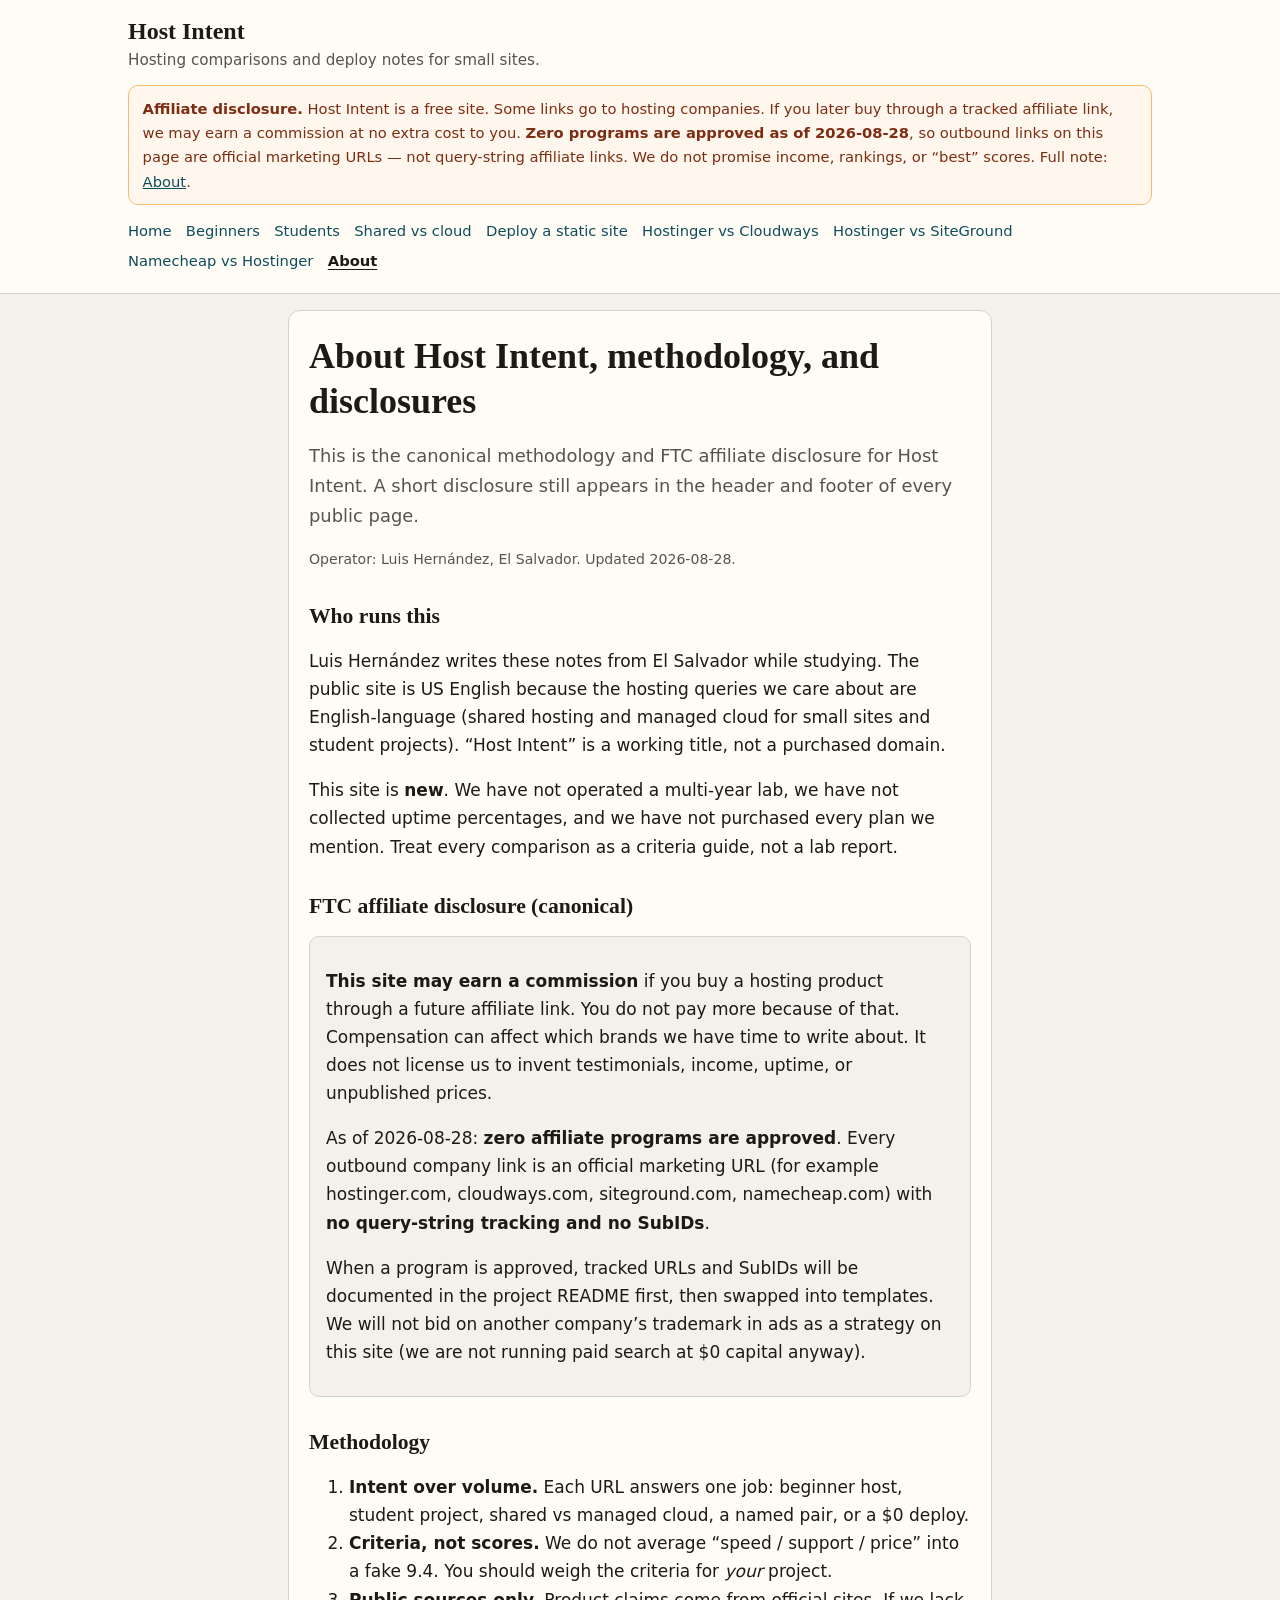
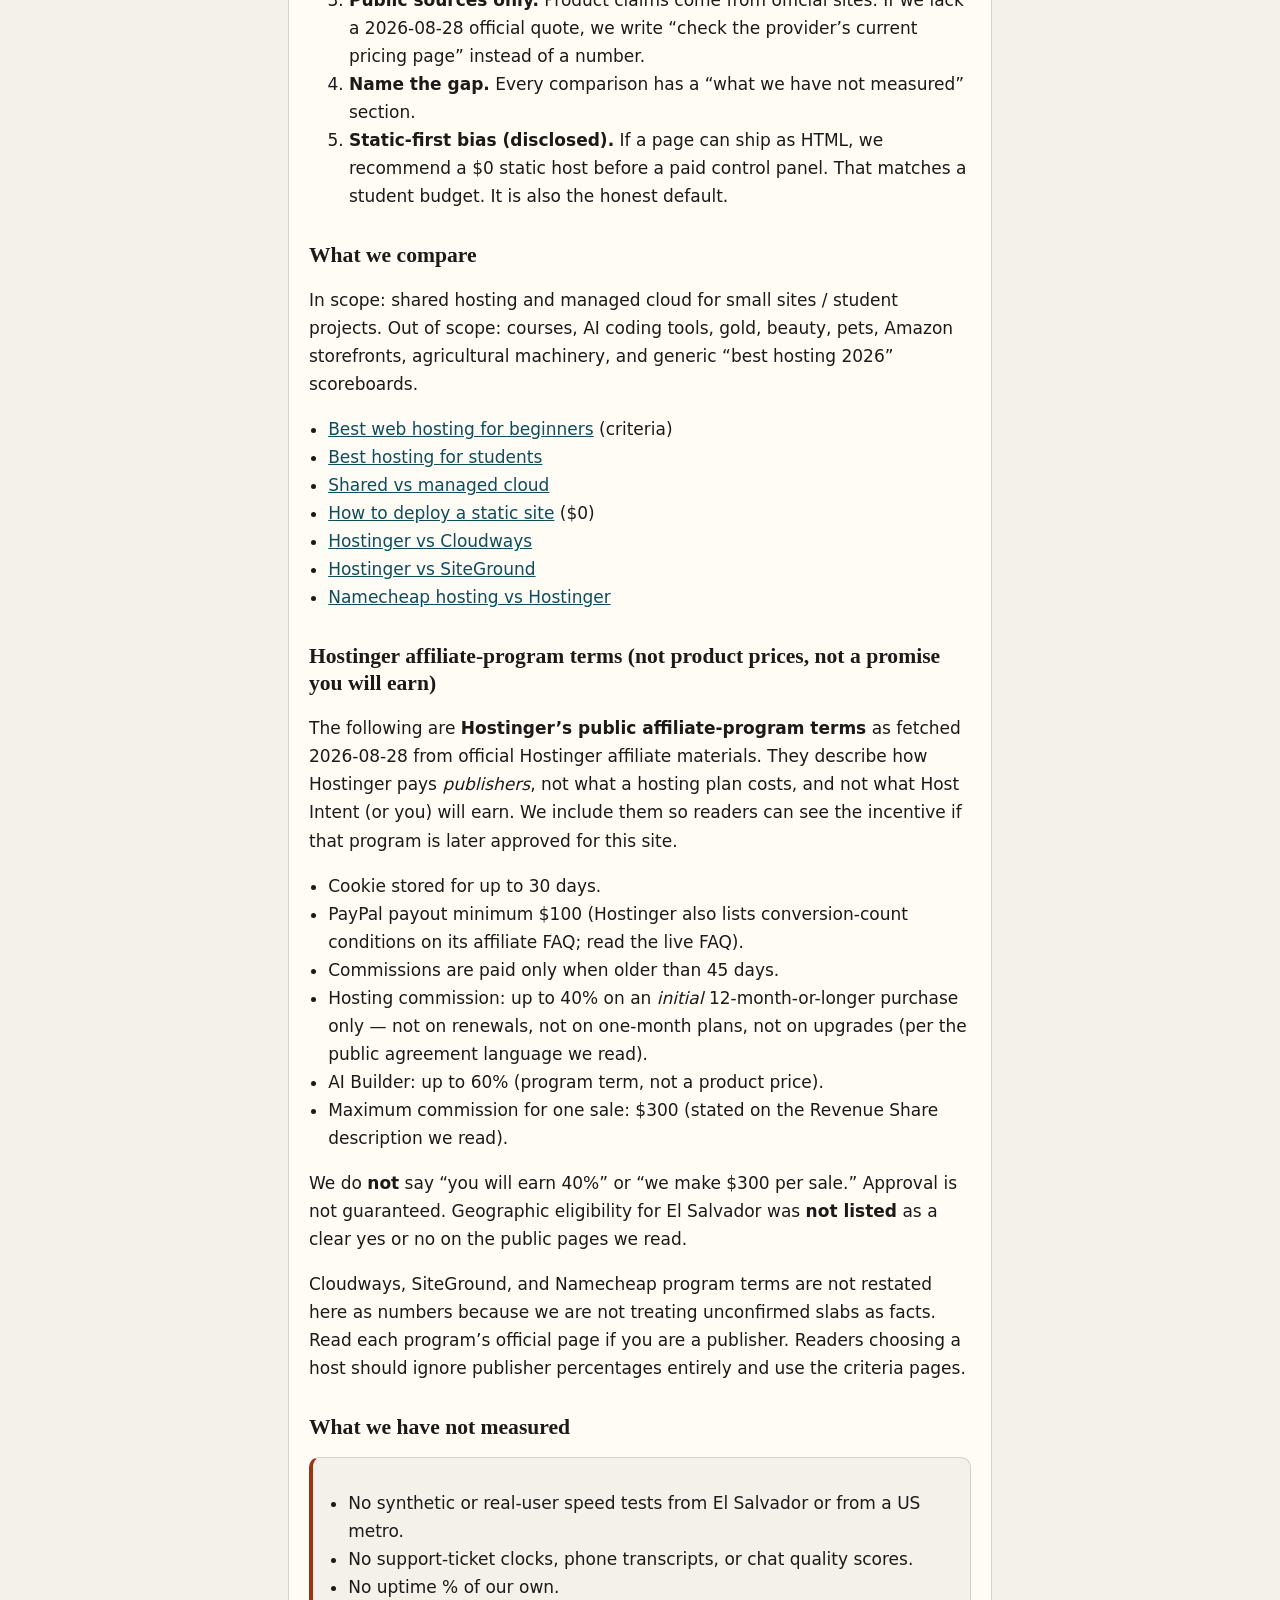
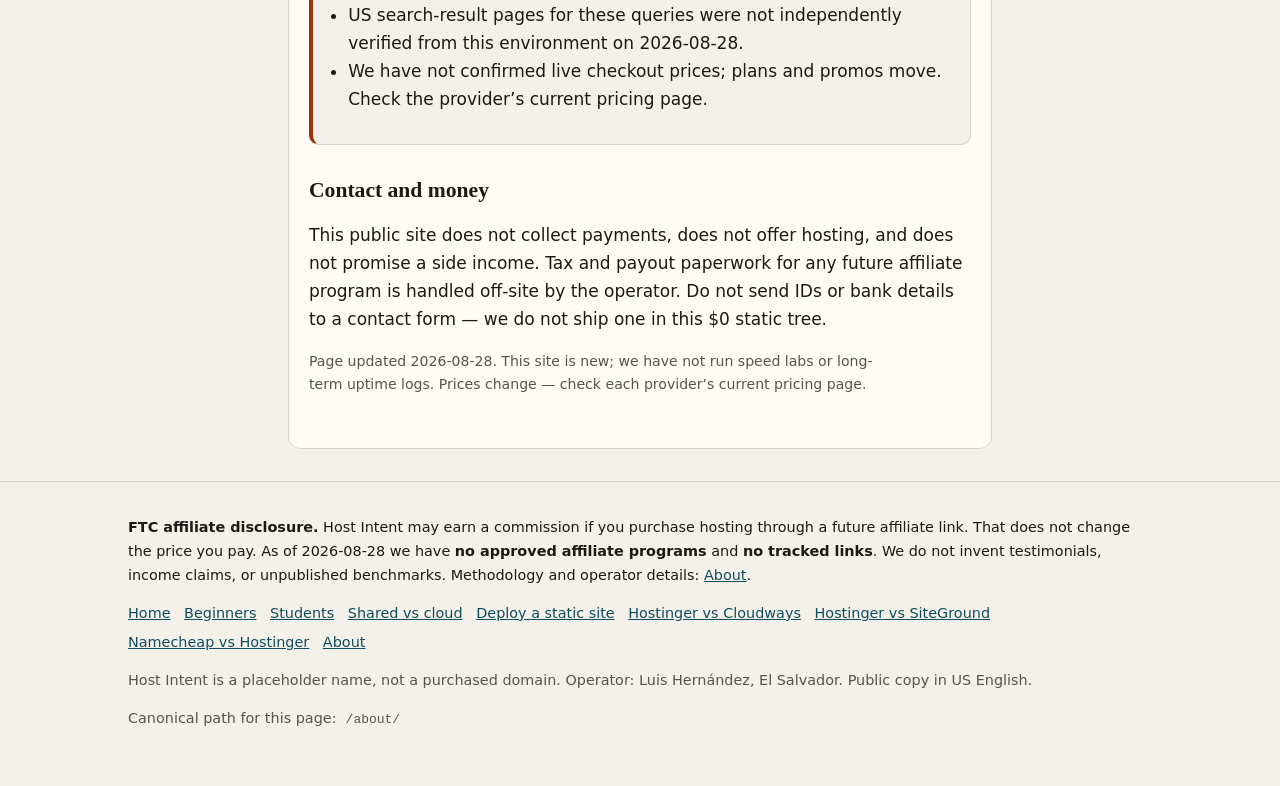
==== about/index.html @ 9808d824 "Add Host Intent static site (9 intent pages)." ====
<!DOCTYPE html>
<html lang="en-US">
<head>
  <meta charset="utf-8">
  <meta name="viewport" content="width=device-width, initial-scale=1">
  <title>About, methodology, and FTC disclosure — Host Intent</title>
  <meta name="description" content="Who runs Host Intent, how comparisons are written, what we have not measured, and the canonical FTC affiliate disclosure.">
  <meta name="author" content="Luis Hernández">
  <link rel="icon" href="../favicon.svg" type="image/svg+xml">
  <link rel="stylesheet" href="../css/style.css">
</head>
<body>
  <a class="skip" href="#content">Skip to content</a>
  <header class="site">
    <div class="wrap">
      <p class="brand"><a href="../">Host Intent</a></p>
      <p class="tagline">Hosting comparisons and deploy notes for small sites.</p>
      <p class="ftc-banner"><strong>Affiliate disclosure.</strong> Host Intent is a free site. Some links go to hosting companies. If you later buy through a tracked affiliate link, we may earn a commission at no extra cost to you. <strong>Zero programs are approved as of 2026-08-28</strong>, so outbound links on this page are official marketing URLs — not query-string affiliate links. We do not promise income, rankings, or “best” scores. Full note: <a href="../about/">About</a>.</p>
      <nav class="primary" aria-label="Primary"><a href="../">Home</a>
        <a href="../best-web-hosting-for-beginners/">Beginners</a>
        <a href="../best-hosting-for-students/">Students</a>
        <a href="../shared-vs-managed-cloud-hosting/">Shared vs cloud</a>
        <a href="../how-to-deploy-a-static-site/">Deploy a static site</a>
        <a href="../hostinger-vs-cloudways/">Hostinger vs Cloudways</a>
        <a href="../hostinger-vs-siteground/">Hostinger vs SiteGround</a>
        <a href="../namecheap-hosting-vs-hostinger/">Namecheap vs Hostinger</a>
        <a href="../about/" aria-current="page">About</a>
      </nav>
    </div>
  </header>
  <main id="content">
    
    <h1>About Host Intent, methodology, and disclosures</h1>
    <p class="lede">This is the canonical methodology and FTC affiliate disclosure for Host Intent. A short disclosure still appears in the header and footer of every public page.</p>
    <p class="meta">Operator: Luis Hernández, El Salvador. Updated 2026-08-28.</p>

    <h2>Who runs this</h2>
    <p>Luis Hernández writes these notes from El Salvador while studying. The public site is US English because the hosting queries we care about are English-language (shared hosting and managed cloud for small sites and student projects). “Host Intent” is a working title, not a purchased domain.</p>
    <p>This site is <strong>new</strong>. We have not operated a multi-year lab, we have not collected uptime percentages, and we have not purchased every plan we mention. Treat every comparison as a criteria guide, not a lab report.</p>

    <h2>FTC affiliate disclosure (canonical)</h2>
    <div class="note">
      <p><strong>This site may earn a commission</strong> if you buy a hosting product through a future affiliate link. You do not pay more because of that. Compensation can affect which brands we have time to write about. It does not license us to invent testimonials, income, uptime, or unpublished prices.</p>
      <p>As of 2026-08-28: <strong>zero affiliate programs are approved</strong>. Every outbound company link is an official marketing URL (for example hostinger.com, cloudways.com, siteground.com, namecheap.com) with <strong>no query-string tracking and no SubIDs</strong>.</p>
      <p>When a program is approved, tracked URLs and SubIDs will be documented in the project README first, then swapped into templates. We will not bid on another company’s trademark in ads as a strategy on this site (we are not running paid search at $0 capital anyway).</p>
    </div>

    <h2>Methodology</h2>
    <ol>
      <li><strong>Intent over volume.</strong> Each URL answers one job: beginner host, student project, shared vs managed cloud, a named pair, or a $0 deploy.</li>
      <li><strong>Criteria, not scores.</strong> We do not average “speed / support / price” into a fake 9.4. You should weigh the criteria for <em>your</em> project.</li>
      <li><strong>Public sources only.</strong> Product claims come from official sites. If we lack a 2026-08-28 official quote, we write “check the provider’s current pricing page” instead of a number.</li>
      <li><strong>Name the gap.</strong> Every comparison has a “what we have not measured” section.</li>
      <li><strong>Static-first bias (disclosed).</strong> If a page can ship as HTML, we recommend a $0 static host before a paid control panel. That matches a student budget. It is also the honest default.</li>
    </ol>

    <h2>What we compare</h2>
    <p>In scope: shared hosting and managed cloud for small sites / student projects. Out of scope: courses, AI coding tools, gold, beauty, pets, Amazon storefronts, agricultural machinery, and generic “best hosting 2026” scoreboards.</p>
    <ul class="plain">
      <li><a href="../best-web-hosting-for-beginners/">Best web hosting for beginners</a> (criteria)</li>
      <li><a href="../best-hosting-for-students/">Best hosting for students</a></li>
      <li><a href="../shared-vs-managed-cloud-hosting/">Shared vs managed cloud</a></li>
      <li><a href="../how-to-deploy-a-static-site/">How to deploy a static site</a> ($0)</li>
      <li><a href="../hostinger-vs-cloudways/">Hostinger vs Cloudways</a></li>
      <li><a href="../hostinger-vs-siteground/">Hostinger vs SiteGround</a></li>
      <li><a href="../namecheap-hosting-vs-hostinger/">Namecheap hosting vs Hostinger</a></li>
    </ul>

    <h2>Hostinger affiliate-program terms (not product prices, not a promise you will earn)</h2>
    <p>The following are <strong>Hostinger’s public affiliate-program terms</strong> as fetched 2026-08-28 from official Hostinger affiliate materials. They describe how Hostinger pays <em>publishers</em>, not what a hosting plan costs, and not what Host Intent (or you) will earn. We include them so readers can see the incentive if that program is later approved for this site.</p>
    <ul class="plain">
      <li>Cookie stored for up to 30 days.</li>
      <li>PayPal payout minimum $100 (Hostinger also lists conversion-count conditions on its affiliate FAQ; read the live FAQ).</li>
      <li>Commissions are paid only when older than 45 days.</li>
      <li>Hosting commission: up to 40% on an <em>initial</em> 12-month-or-longer purchase only — not on renewals, not on one-month plans, not on upgrades (per the public agreement language we read).</li>
      <li>AI Builder: up to 60% (program term, not a product price).</li>
      <li>Maximum commission for one sale: $300 (stated on the Revenue Share description we read).</li>
    </ul>
    <p>We do <strong>not</strong> say “you will earn 40%” or “we make $300 per sale.” Approval is not guaranteed. Geographic eligibility for El Salvador was <strong>not listed</strong> as a clear yes or no on the public pages we read.</p>
    <p>Cloudways, SiteGround, and Namecheap program terms are not restated here as numbers because we are not treating unconfirmed slabs as facts. Read each program’s official page if you are a publisher. Readers choosing a host should ignore publisher percentages entirely and use the criteria pages.</p>

    <h2>What we have not measured</h2>
    <div class="not-measured">
      <ul class="plain">
        <li>No synthetic or real-user speed tests from El Salvador or from a US metro.</li>
        <li>No support-ticket clocks, phone transcripts, or chat quality scores.</li>
        <li>No uptime % of our own.</li>
        <li>US search-result pages for these queries were not independently verified from this environment on 2026-08-28.</li>
        <li>We have not confirmed live checkout prices; plans and promos move. Check the provider’s current pricing page.</li>
      </ul>
    </div>

    <h2>Contact and money</h2>
    <p>This public site does not collect payments, does not offer hosting, and does not promise a side income. Tax and payout paperwork for any future affiliate program is handled off-site by the operator. Do not send IDs or bank details to a contact form — we do not ship one in this $0 static tree.</p>

    <p class="meta">Page updated 2026-08-28. This site is new; we have not run speed labs or long-term uptime logs. Prices change — check each provider’s current pricing page.</p>
  </main>
  <footer class="site">
    <div class="wrap">
      <p class="ftc-footer"><strong>FTC affiliate disclosure.</strong> Host Intent may earn a commission if you purchase hosting through a future affiliate link. That does not change the price you pay. As of 2026-08-28 we have <strong>no approved affiliate programs</strong> and <strong>no tracked links</strong>. We do not invent testimonials, income claims, or unpublished benchmarks. Methodology and operator details: <a href="../about/">About</a>.</p>
      <nav aria-label="Footer"><a href="../">Home</a>
        <a href="../best-web-hosting-for-beginners/">Beginners</a>
        <a href="../best-hosting-for-students/">Students</a>
        <a href="../shared-vs-managed-cloud-hosting/">Shared vs cloud</a>
        <a href="../how-to-deploy-a-static-site/">Deploy a static site</a>
        <a href="../hostinger-vs-cloudways/">Hostinger vs Cloudways</a>
        <a href="../hostinger-vs-siteground/">Hostinger vs SiteGround</a>
        <a href="../namecheap-hosting-vs-hostinger/">Namecheap vs Hostinger</a>
        <a href="../about/" aria-current="page">About</a>
      </nav>
      <p>Host Intent is a placeholder name, not a purchased domain. Operator: Luis Hernández, El Salvador. Public copy in US English.</p>
      <p>Canonical path for this page: <code>/about/</code></p>
    </div>
  </footer>
</body>
</html>
---- css/style.css ----
/* Host Intent — system fonts only, no CDN, no plugins */
:root {
  --bg: #f4f1ea;
  --paper: #fffcf6;
  --ink: #1c1917;
  --muted: #57534e;
  --line: #d7d2c8;
  --accent: #0f4c5c;
  --accent-hover: #0a3340;
  --warn: #9a3412;
  --focus: #0f4c5c;
  --radius: 10px;
  --max: 44rem;
  --wide: 64rem;
}
*, *::before, *::after { box-sizing: border-box; }
html { scroll-behavior: smooth; }
body {
  margin: 0;
  color: var(--ink);
  background: var(--bg);
  font-family: system-ui, -apple-system, "Segoe UI", Roboto, "Helvetica Neue", Arial, sans-serif;
  font-size: 1.0625rem;
  line-height: 1.65;
}
h1, h2, h3, .brand {
  font-family: Georgia, "Times New Roman", Times, serif;
  line-height: 1.25;
  font-weight: 600;
}
h1 { font-size: clamp(1.75rem, 3vw, 2.25rem); margin: 0 0 0.5rem; }
h2 { font-size: 1.35rem; margin: 2rem 0 0.6rem; }
h3 { font-size: 1.12rem; margin: 1.4rem 0 0.4rem; }
p, li { max-width: 65ch; }
a { color: var(--accent); }
a:hover { color: var(--accent-hover); }
a:focus-visible, button:focus-visible {
  outline: 3px solid var(--focus);
  outline-offset: 2px;
}
.skip {
  position: absolute;
  left: -999px;
  top: 0;
  background: var(--paper);
  padding: 0.5rem 1rem;
  z-index: 10;
}
.skip:focus { left: 0.5rem; top: 0.5rem; }
.wrap { width: min(var(--wide), calc(100% - 2rem)); margin-inline: auto; }
header.site {
  background: var(--paper);
  border-bottom: 1px solid var(--line);
  padding: 1rem 0 0.75rem;
}
.brand {
  font-size: 1.5rem;
  margin: 0;
}
.brand a { color: var(--ink); text-decoration: none; }
.tagline { margin: 0.15rem 0 0.75rem; color: var(--muted); font-size: 0.95rem; }
.ftc-banner {
  background: #fff7ed;
  border: 1px solid #fdba74;
  color: #7c2d12;
  padding: 0.65rem 0.85rem;
  border-radius: var(--radius);
  font-size: 0.92rem;
  max-width: none;
  margin: 0 0 0.85rem;
}
nav.primary {
  display: flex;
  flex-wrap: wrap;
  gap: 0.35rem 0.9rem;
  font-size: 0.92rem;
  padding-bottom: 0.5rem;
}
nav.primary a { text-decoration: none; }
nav.primary a[aria-current="page"] {
  font-weight: 700;
  color: var(--ink);
  text-decoration: underline;
  text-underline-offset: 3px;
}
main {
  background: var(--paper);
  margin: 1rem auto 2rem;
  padding: 1.4rem 1.25rem 2rem;
  border: 1px solid var(--line);
  border-radius: 12px;
  width: min(var(--max), calc(100% - 2rem));
}
.lede { font-size: 1.12rem; color: var(--muted); }
.meta { font-size: 0.88rem; color: var(--muted); margin: 0 0 1.2rem; }
.note, .not-measured, .criteria {
  background: var(--bg);
  border: 1px solid var(--line);
  border-radius: var(--radius);
  padding: 0.85rem 1rem;
  margin: 1rem 0;
}
.not-measured { border-left: 4px solid var(--warn); }
.criteria { border-left: 4px solid var(--accent); }
.cards {
  display: grid;
  gap: 0.75rem;
  margin: 1rem 0 0;
}
@media (min-width: 640px) {
  .cards { grid-template-columns: 1fr 1fr; }
}
.card {
  display: block;
  border: 1px solid var(--line);
  border-radius: var(--radius);
  padding: 0.9rem 1rem;
  text-decoration: none;
  color: inherit;
  background: var(--bg);
}
.card:hover { border-color: var(--accent); }
.card h2, .card h3 { margin: 0 0 0.35rem; font-size: 1.05rem; }
.card p { margin: 0; color: var(--muted); font-size: 0.95rem; }
ul.plain { padding-left: 1.2rem; }
dt { font-weight: 650; margin-top: 0.85rem; }
dd { margin-left: 0; }
.official a { overflow-wrap: anywhere; }
footer.site {
  border-top: 1px solid var(--line);
  padding: 1.25rem 0 2.5rem;
  font-size: 0.9rem;
  color: var(--muted);
}
footer.site .wrap p { max-width: none; }
footer.site nav { margin: 0.75rem 0; display: flex; flex-wrap: wrap; gap: 0.35rem 0.85rem; }
.ftc-footer { color: var(--ink); }
code, kbd {
  font-family: ui-monospace, SFMono-Regular, Menlo, Consolas, monospace;
  font-size: 0.9em;
  background: var(--bg);
  padding: 0.1em 0.35em;
  border-radius: 4px;
}
pre {
  background: #1c1917;
  color: #f5f5f4;
  padding: 0.9rem 1rem;
  overflow-x: auto;
  border-radius: var(--radius);
  font-size: 0.88rem;
}
pre code { background: none; color: inherit; padding: 0; }
table {
  width: 100%;
  border-collapse: collapse;
  font-size: 0.95rem;
  margin: 1rem 0;
}
th, td {
  text-align: left;
  vertical-align: top;
  border-bottom: 1px solid var(--line);
  padding: 0.45rem 0.4rem;
}
th { font-weight: 650; }
.who { margin: 0; }
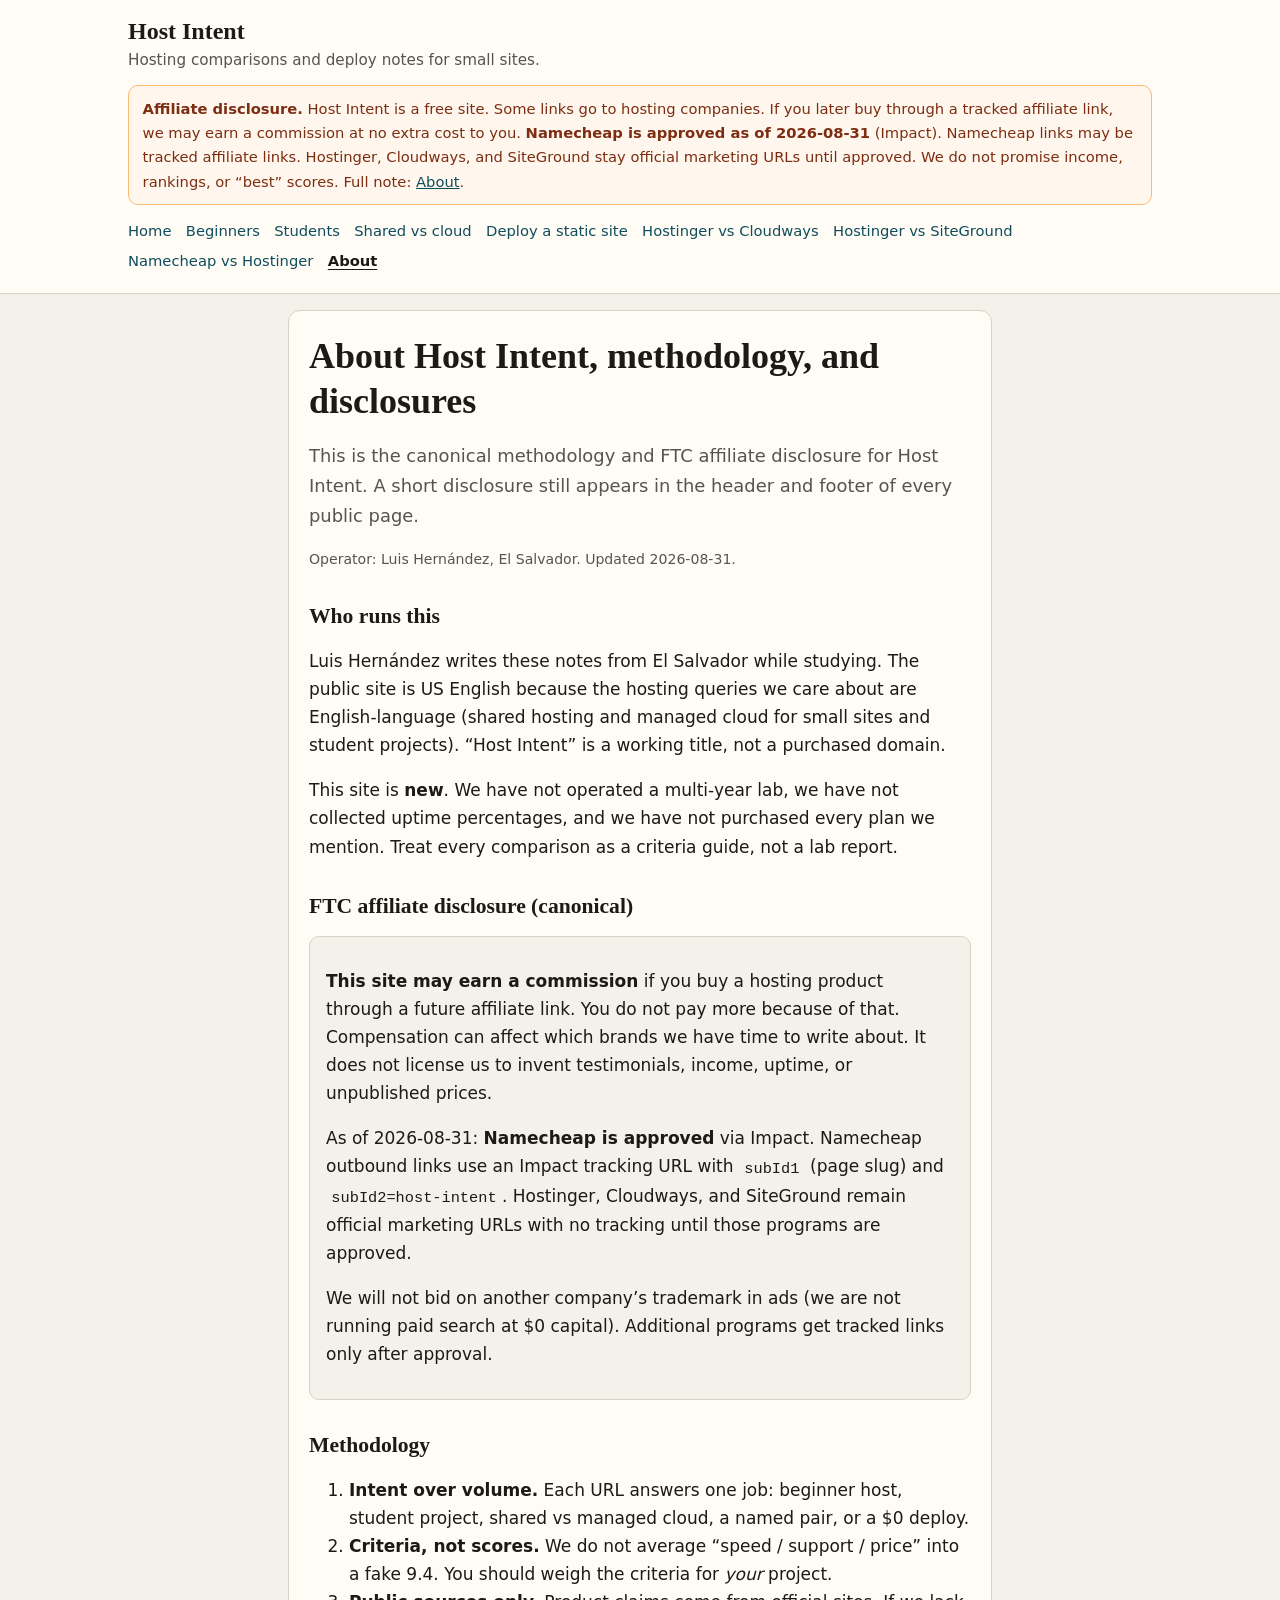
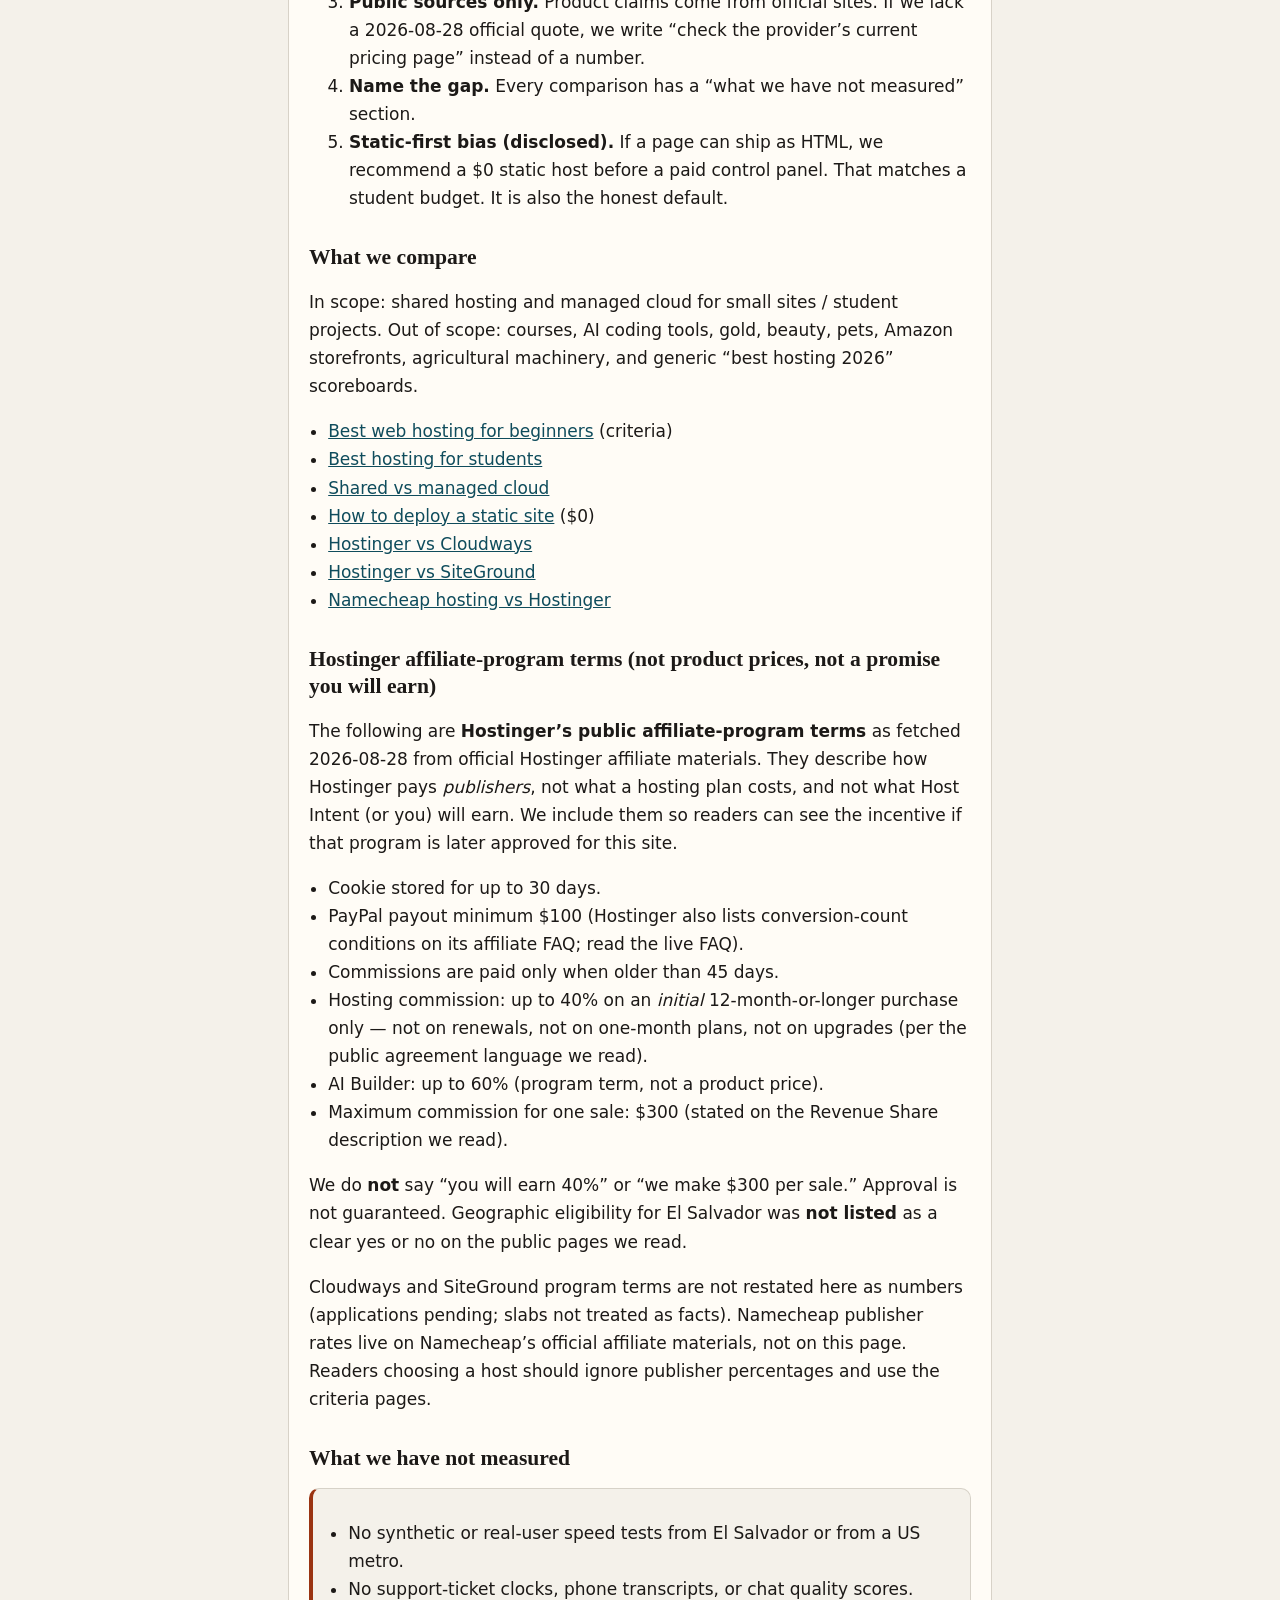
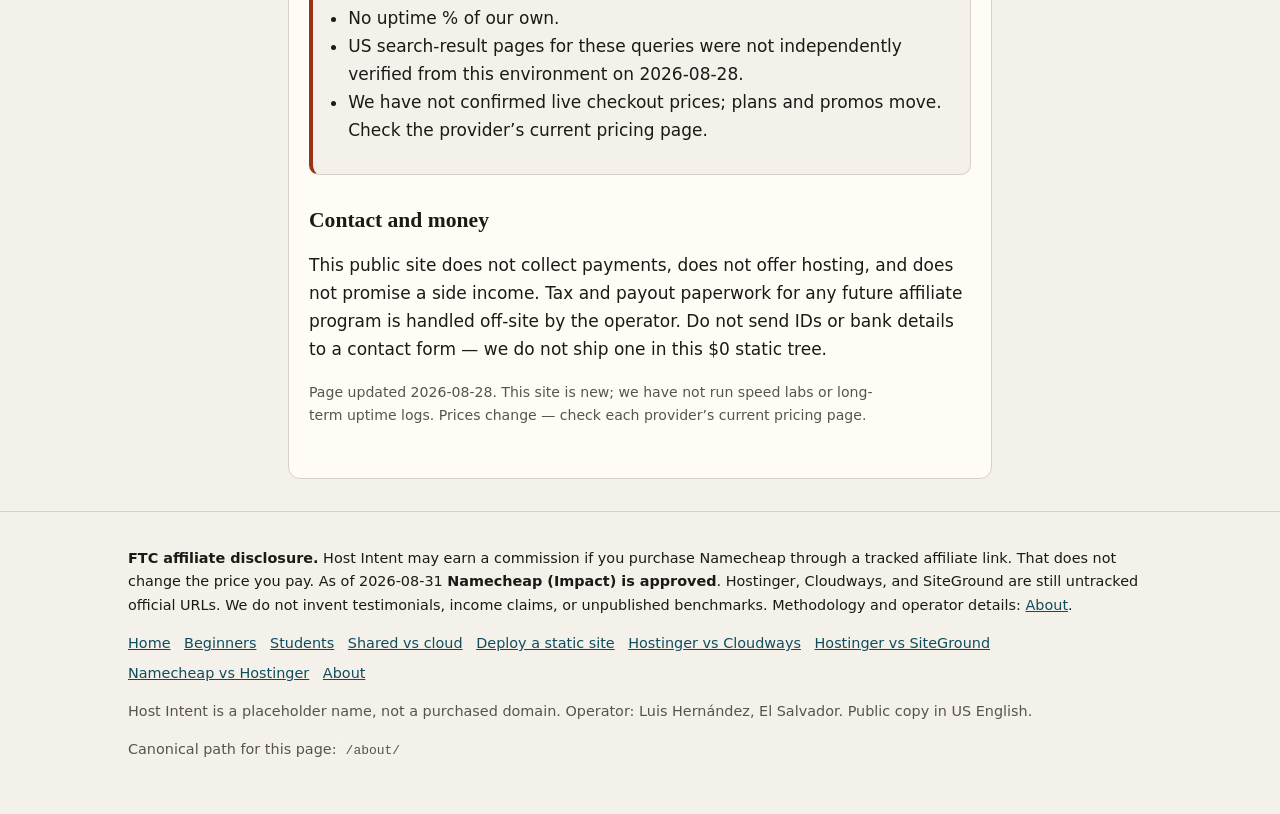
==== commit 3c9c06ab: "Track approved Namecheap Impact links and update FTC. Namecheap is approved as of 2026-08-31. Swap o" ====
--- a/about/index.html
+++ b/about/index.html
@@ -15,7 +15,7 @@
     <div class="wrap">
       <p class="brand"><a href="../">Host Intent</a></p>
       <p class="tagline">Hosting comparisons and deploy notes for small sites.</p>
-      <p class="ftc-banner"><strong>Affiliate disclosure.</strong> Host Intent is a free site. Some links go to hosting companies. If you later buy through a tracked affiliate link, we may earn a commission at no extra cost to you. <strong>Zero programs are approved as of 2026-08-28</strong>, so outbound links on this page are official marketing URLs — not query-string affiliate links. We do not promise income, rankings, or “best” scores. Full note: <a href="../about/">About</a>.</p>
+      <p class="ftc-banner"><strong>Affiliate disclosure.</strong> Host Intent is a free site. Some links go to hosting companies. If you later buy through a tracked affiliate link, we may earn a commission at no extra cost to you. <strong>Namecheap is approved as of 2026-08-31</strong> (Impact). Namecheap links may be tracked affiliate links. Hostinger, Cloudways, and SiteGround stay official marketing URLs until approved. We do not promise income, rankings, or “best” scores. Full note: <a href="../about/">About</a>.</p>
       <nav class="primary" aria-label="Primary"><a href="../">Home</a>
         <a href="../best-web-hosting-for-beginners/">Beginners</a>
         <a href="../best-hosting-for-students/">Students</a>
@@ -32,7 +32,7 @@
     
     <h1>About Host Intent, methodology, and disclosures</h1>
     <p class="lede">This is the canonical methodology and FTC affiliate disclosure for Host Intent. A short disclosure still appears in the header and footer of every public page.</p>
-    <p class="meta">Operator: Luis Hernández, El Salvador. Updated 2026-08-28.</p>
+    <p class="meta">Operator: Luis Hernández, El Salvador. Updated 2026-08-31.</p>
 
     <h2>Who runs this</h2>
     <p>Luis Hernández writes these notes from El Salvador while studying. The public site is US English because the hosting queries we care about are English-language (shared hosting and managed cloud for small sites and student projects). “Host Intent” is a working title, not a purchased domain.</p>
@@ -41,8 +41,8 @@
     <h2>FTC affiliate disclosure (canonical)</h2>
     <div class="note">
       <p><strong>This site may earn a commission</strong> if you buy a hosting product through a future affiliate link. You do not pay more because of that. Compensation can affect which brands we have time to write about. It does not license us to invent testimonials, income, uptime, or unpublished prices.</p>
-      <p>As of 2026-08-28: <strong>zero affiliate programs are approved</strong>. Every outbound company link is an official marketing URL (for example hostinger.com, cloudways.com, siteground.com, namecheap.com) with <strong>no query-string tracking and no SubIDs</strong>.</p>
-      <p>When a program is approved, tracked URLs and SubIDs will be documented in the project README first, then swapped into templates. We will not bid on another company’s trademark in ads as a strategy on this site (we are not running paid search at $0 capital anyway).</p>
+      <p>As of 2026-08-31: <strong>Namecheap is approved</strong> via Impact. Namecheap outbound links use an Impact tracking URL with <code>subId1</code> (page slug) and <code>subId2=host-intent</code>. Hostinger, Cloudways, and SiteGround remain official marketing URLs with no tracking until those programs are approved.</p>
+      <p>We will not bid on another company’s trademark in ads (we are not running paid search at $0 capital). Additional programs get tracked links only after approval.</p>
     </div>
 
     <h2>Methodology</h2>
@@ -77,7 +77,7 @@
       <li>Maximum commission for one sale: $300 (stated on the Revenue Share description we read).</li>
     </ul>
     <p>We do <strong>not</strong> say “you will earn 40%” or “we make $300 per sale.” Approval is not guaranteed. Geographic eligibility for El Salvador was <strong>not listed</strong> as a clear yes or no on the public pages we read.</p>
-    <p>Cloudways, SiteGround, and Namecheap program terms are not restated here as numbers because we are not treating unconfirmed slabs as facts. Read each program’s official page if you are a publisher. Readers choosing a host should ignore publisher percentages entirely and use the criteria pages.</p>
+    <p>Cloudways and SiteGround program terms are not restated here as numbers (applications pending; slabs not treated as facts). Namecheap publisher rates live on Namecheap’s official affiliate materials, not on this page. Readers choosing a host should ignore publisher percentages and use the criteria pages.</p>
 
     <h2>What we have not measured</h2>
     <div class="not-measured">
@@ -97,7 +97,7 @@
   </main>
   <footer class="site">
     <div class="wrap">
-      <p class="ftc-footer"><strong>FTC affiliate disclosure.</strong> Host Intent may earn a commission if you purchase hosting through a future affiliate link. That does not change the price you pay. As of 2026-08-28 we have <strong>no approved affiliate programs</strong> and <strong>no tracked links</strong>. We do not invent testimonials, income claims, or unpublished benchmarks. Methodology and operator details: <a href="../about/">About</a>.</p>
+      <p class="ftc-footer"><strong>FTC affiliate disclosure.</strong> Host Intent may earn a commission if you purchase Namecheap through a tracked affiliate link. That does not change the price you pay. As of 2026-08-31 <strong>Namecheap (Impact) is approved</strong>. Hostinger, Cloudways, and SiteGround are still untracked official URLs. We do not invent testimonials, income claims, or unpublished benchmarks. Methodology and operator details: <a href="../about/">About</a>.</p>
       <nav aria-label="Footer"><a href="../">Home</a>
         <a href="../best-web-hosting-for-beginners/">Beginners</a>
         <a href="../best-hosting-for-students/">Students</a>
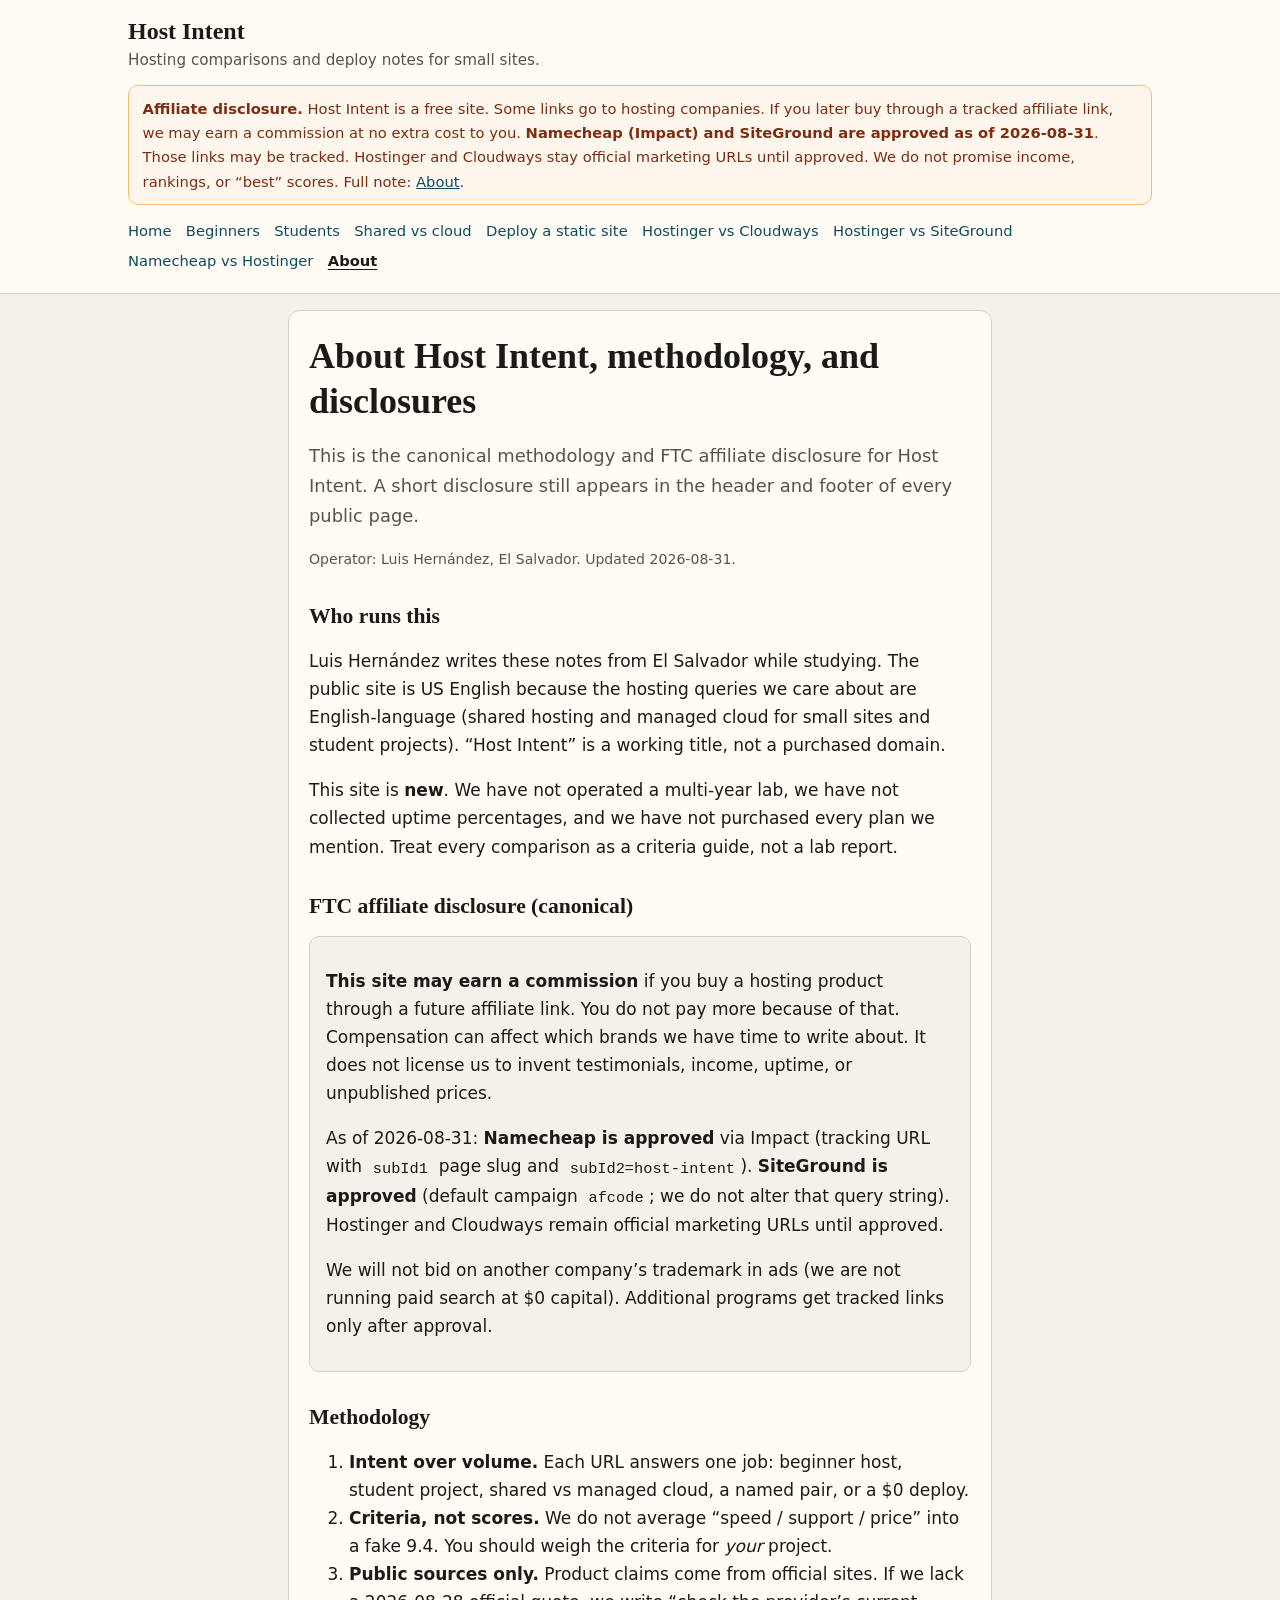
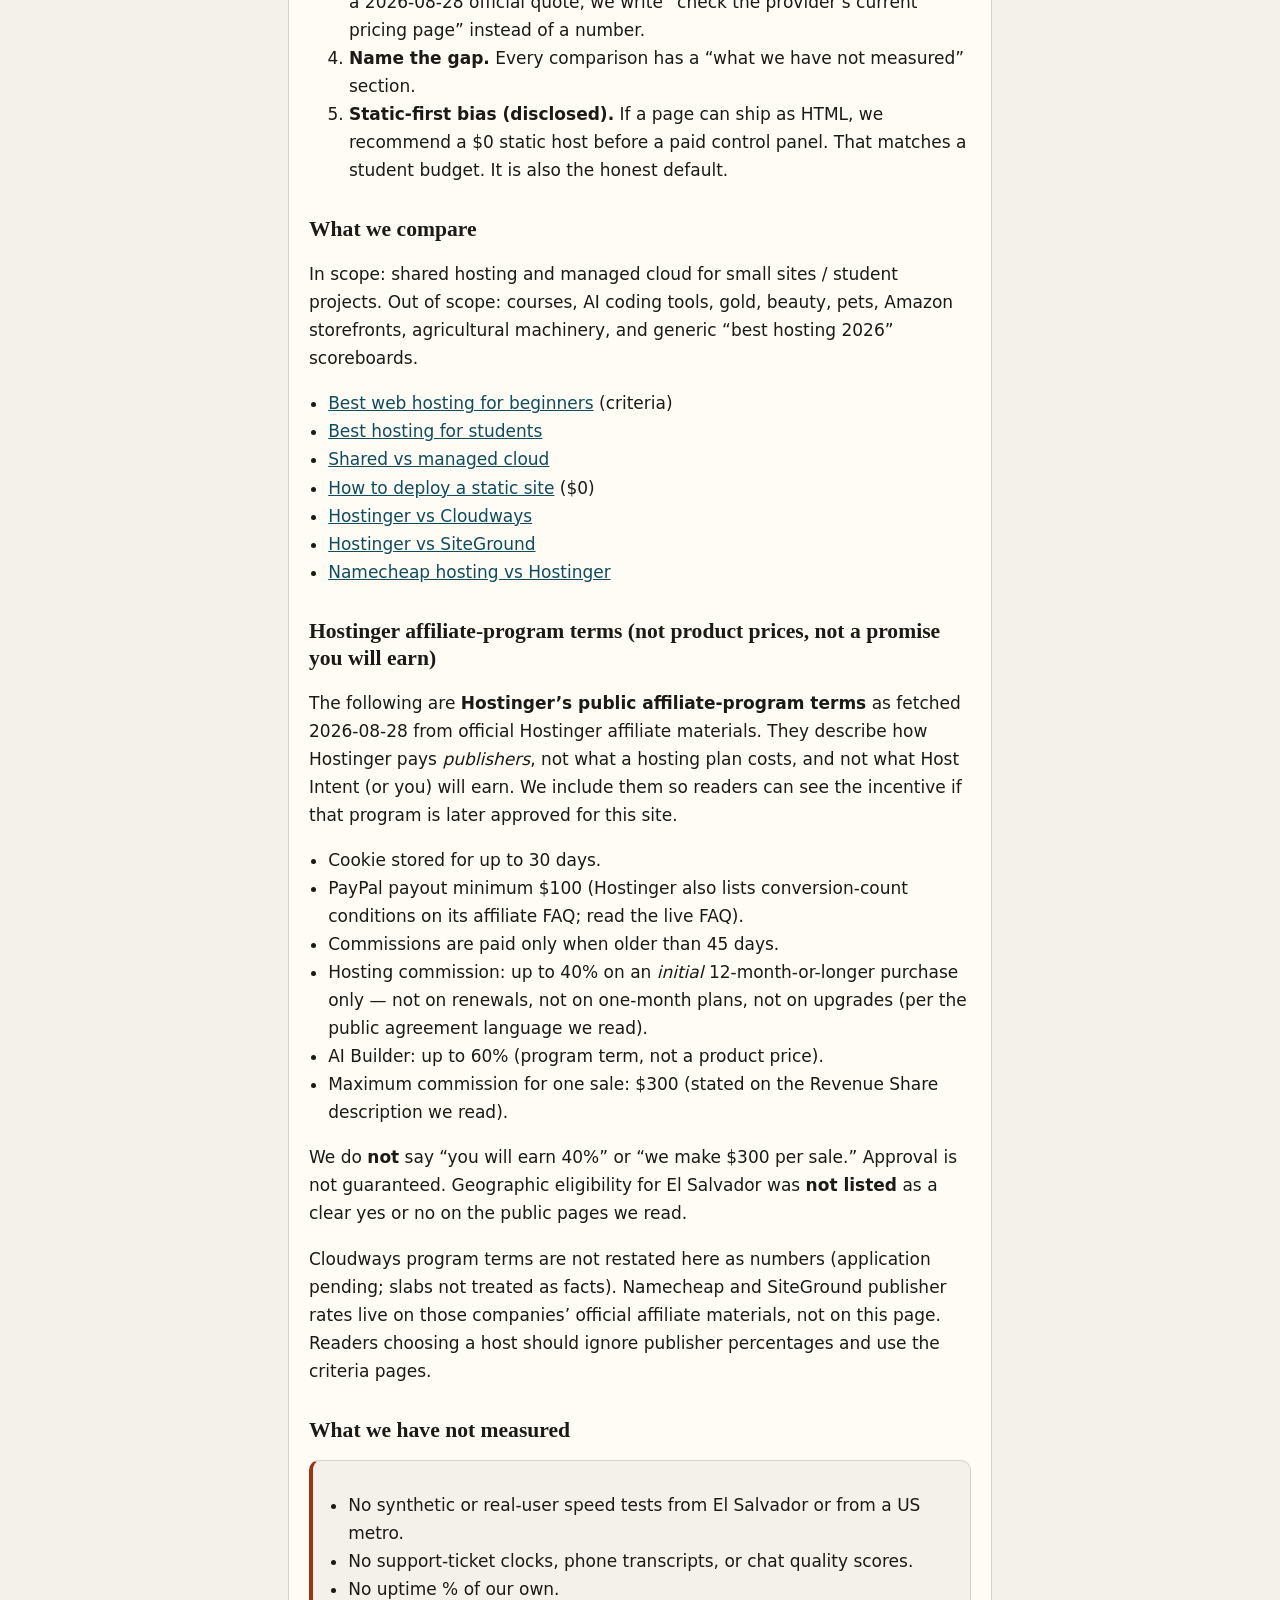
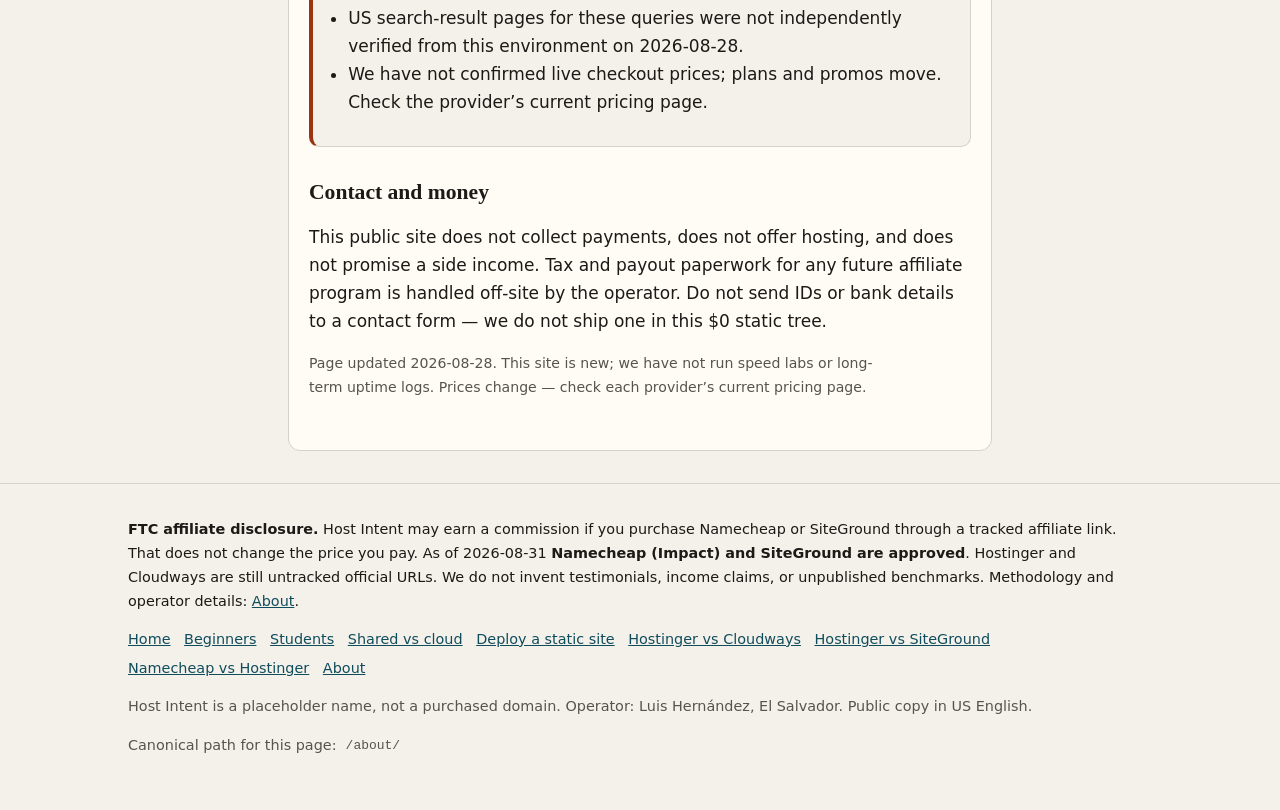
==== commit fe084722: "Track approved SiteGround affiliate links and update FTC. SiteGround is approved as of 2026-08-31. U" ====
--- a/about/index.html
+++ b/about/index.html
@@ -15,7 +15,7 @@
     <div class="wrap">
       <p class="brand"><a href="../">Host Intent</a></p>
       <p class="tagline">Hosting comparisons and deploy notes for small sites.</p>
-      <p class="ftc-banner"><strong>Affiliate disclosure.</strong> Host Intent is a free site. Some links go to hosting companies. If you later buy through a tracked affiliate link, we may earn a commission at no extra cost to you. <strong>Namecheap is approved as of 2026-08-31</strong> (Impact). Namecheap links may be tracked affiliate links. Hostinger, Cloudways, and SiteGround stay official marketing URLs until approved. We do not promise income, rankings, or “best” scores. Full note: <a href="../about/">About</a>.</p>
+      <p class="ftc-banner"><strong>Affiliate disclosure.</strong> Host Intent is a free site. Some links go to hosting companies. If you later buy through a tracked affiliate link, we may earn a commission at no extra cost to you. <strong>Namecheap (Impact) and SiteGround are approved as of 2026-08-31</strong>. Those links may be tracked. Hostinger and Cloudways stay official marketing URLs until approved. We do not promise income, rankings, or “best” scores. Full note: <a href="../about/">About</a>.</p>
       <nav class="primary" aria-label="Primary"><a href="../">Home</a>
         <a href="../best-web-hosting-for-beginners/">Beginners</a>
         <a href="../best-hosting-for-students/">Students</a>
@@ -41,7 +41,7 @@
     <h2>FTC affiliate disclosure (canonical)</h2>
     <div class="note">
       <p><strong>This site may earn a commission</strong> if you buy a hosting product through a future affiliate link. You do not pay more because of that. Compensation can affect which brands we have time to write about. It does not license us to invent testimonials, income, uptime, or unpublished prices.</p>
-      <p>As of 2026-08-31: <strong>Namecheap is approved</strong> via Impact. Namecheap outbound links use an Impact tracking URL with <code>subId1</code> (page slug) and <code>subId2=host-intent</code>. Hostinger, Cloudways, and SiteGround remain official marketing URLs with no tracking until those programs are approved.</p>
+      <p>As of 2026-08-31: <strong>Namecheap is approved</strong> via Impact (tracking URL with <code>subId1</code> page slug and <code>subId2=host-intent</code>). <strong>SiteGround is approved</strong> (default campaign <code>afcode</code>; we do not alter that query string). Hostinger and Cloudways remain official marketing URLs until approved.</p>
       <p>We will not bid on another company’s trademark in ads (we are not running paid search at $0 capital). Additional programs get tracked links only after approval.</p>
     </div>
 
@@ -77,7 +77,7 @@
       <li>Maximum commission for one sale: $300 (stated on the Revenue Share description we read).</li>
     </ul>
     <p>We do <strong>not</strong> say “you will earn 40%” or “we make $300 per sale.” Approval is not guaranteed. Geographic eligibility for El Salvador was <strong>not listed</strong> as a clear yes or no on the public pages we read.</p>
-    <p>Cloudways and SiteGround program terms are not restated here as numbers (applications pending; slabs not treated as facts). Namecheap publisher rates live on Namecheap’s official affiliate materials, not on this page. Readers choosing a host should ignore publisher percentages and use the criteria pages.</p>
+    <p>Cloudways program terms are not restated here as numbers (application pending; slabs not treated as facts). Namecheap and SiteGround publisher rates live on those companies’ official affiliate materials, not on this page. Readers choosing a host should ignore publisher percentages and use the criteria pages.</p>
 
     <h2>What we have not measured</h2>
     <div class="not-measured">
@@ -97,7 +97,7 @@
   </main>
   <footer class="site">
     <div class="wrap">
-      <p class="ftc-footer"><strong>FTC affiliate disclosure.</strong> Host Intent may earn a commission if you purchase Namecheap through a tracked affiliate link. That does not change the price you pay. As of 2026-08-31 <strong>Namecheap (Impact) is approved</strong>. Hostinger, Cloudways, and SiteGround are still untracked official URLs. We do not invent testimonials, income claims, or unpublished benchmarks. Methodology and operator details: <a href="../about/">About</a>.</p>
+      <p class="ftc-footer"><strong>FTC affiliate disclosure.</strong> Host Intent may earn a commission if you purchase Namecheap or SiteGround through a tracked affiliate link. That does not change the price you pay. As of 2026-08-31 <strong>Namecheap (Impact) and SiteGround are approved</strong>. Hostinger and Cloudways are still untracked official URLs. We do not invent testimonials, income claims, or unpublished benchmarks. Methodology and operator details: <a href="../about/">About</a>.</p>
       <nav aria-label="Footer"><a href="../">Home</a>
         <a href="../best-web-hosting-for-beginners/">Beginners</a>
         <a href="../best-hosting-for-students/">Students</a>
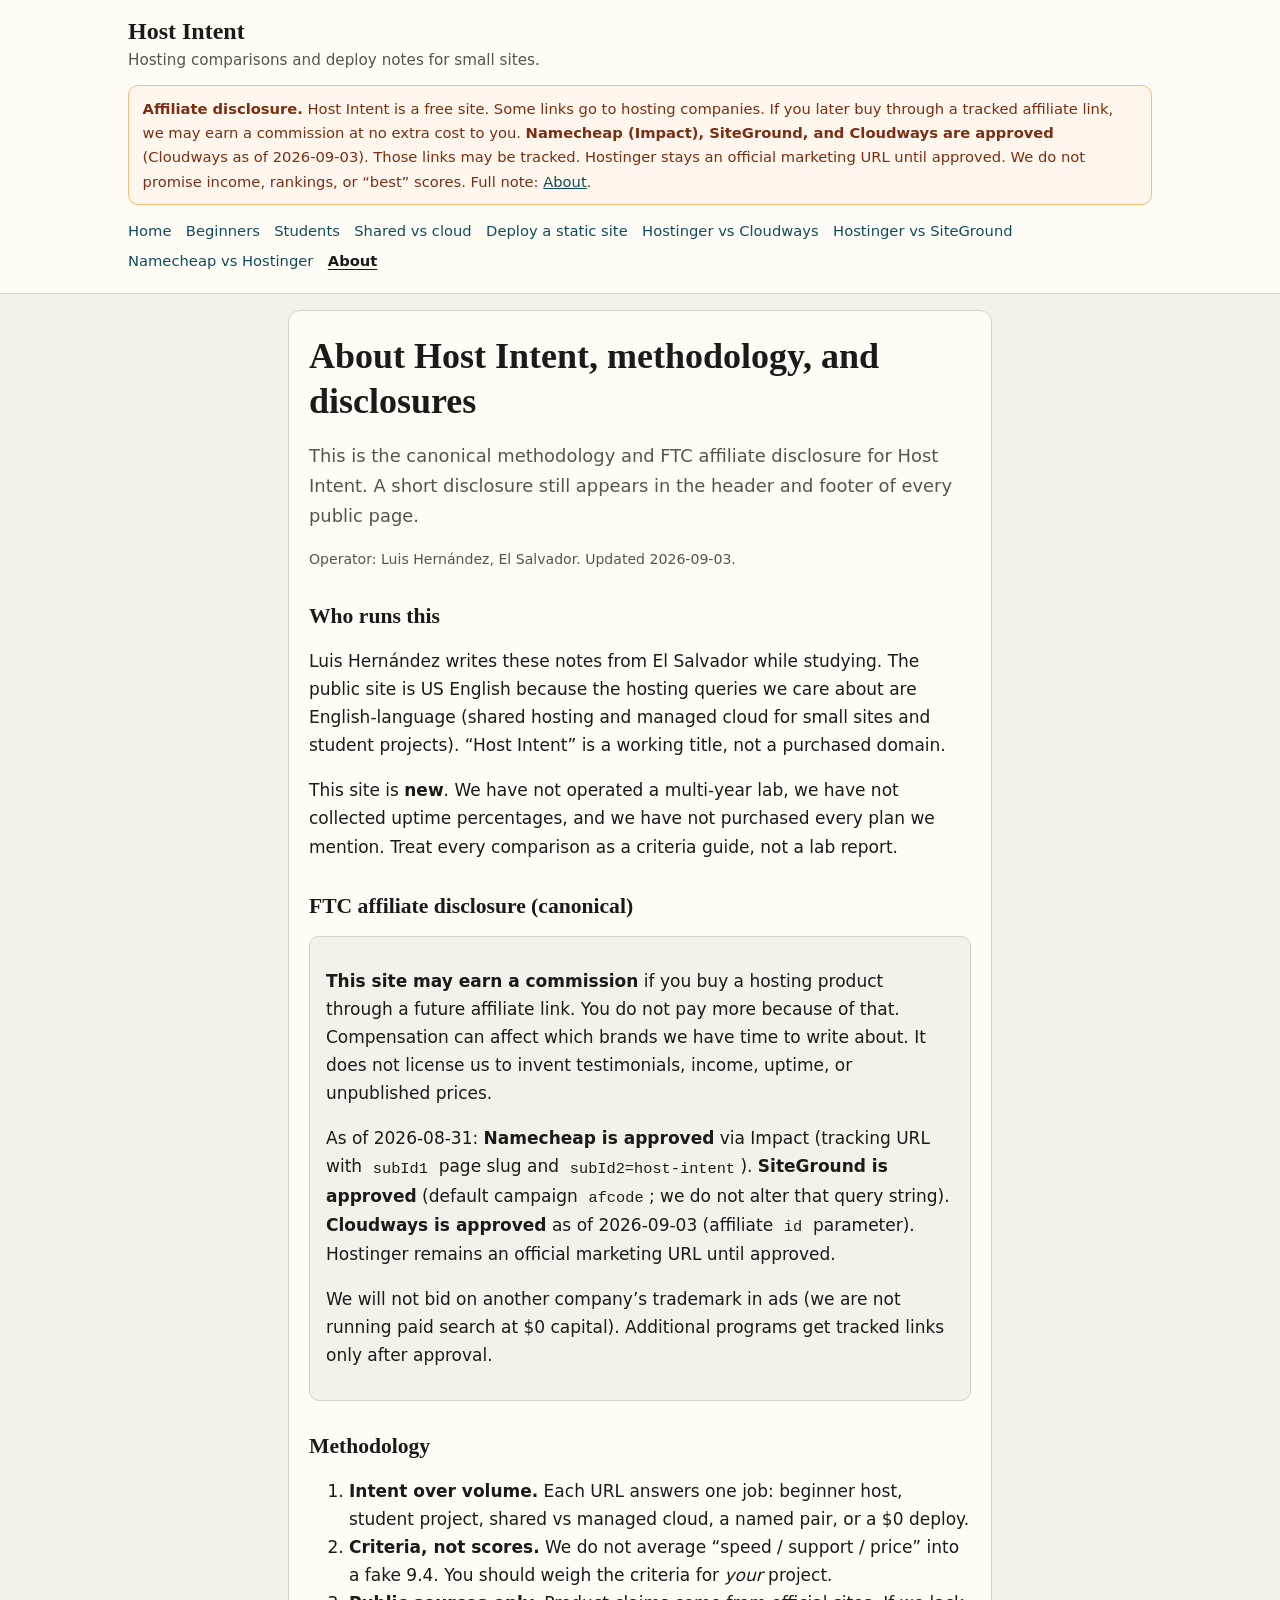
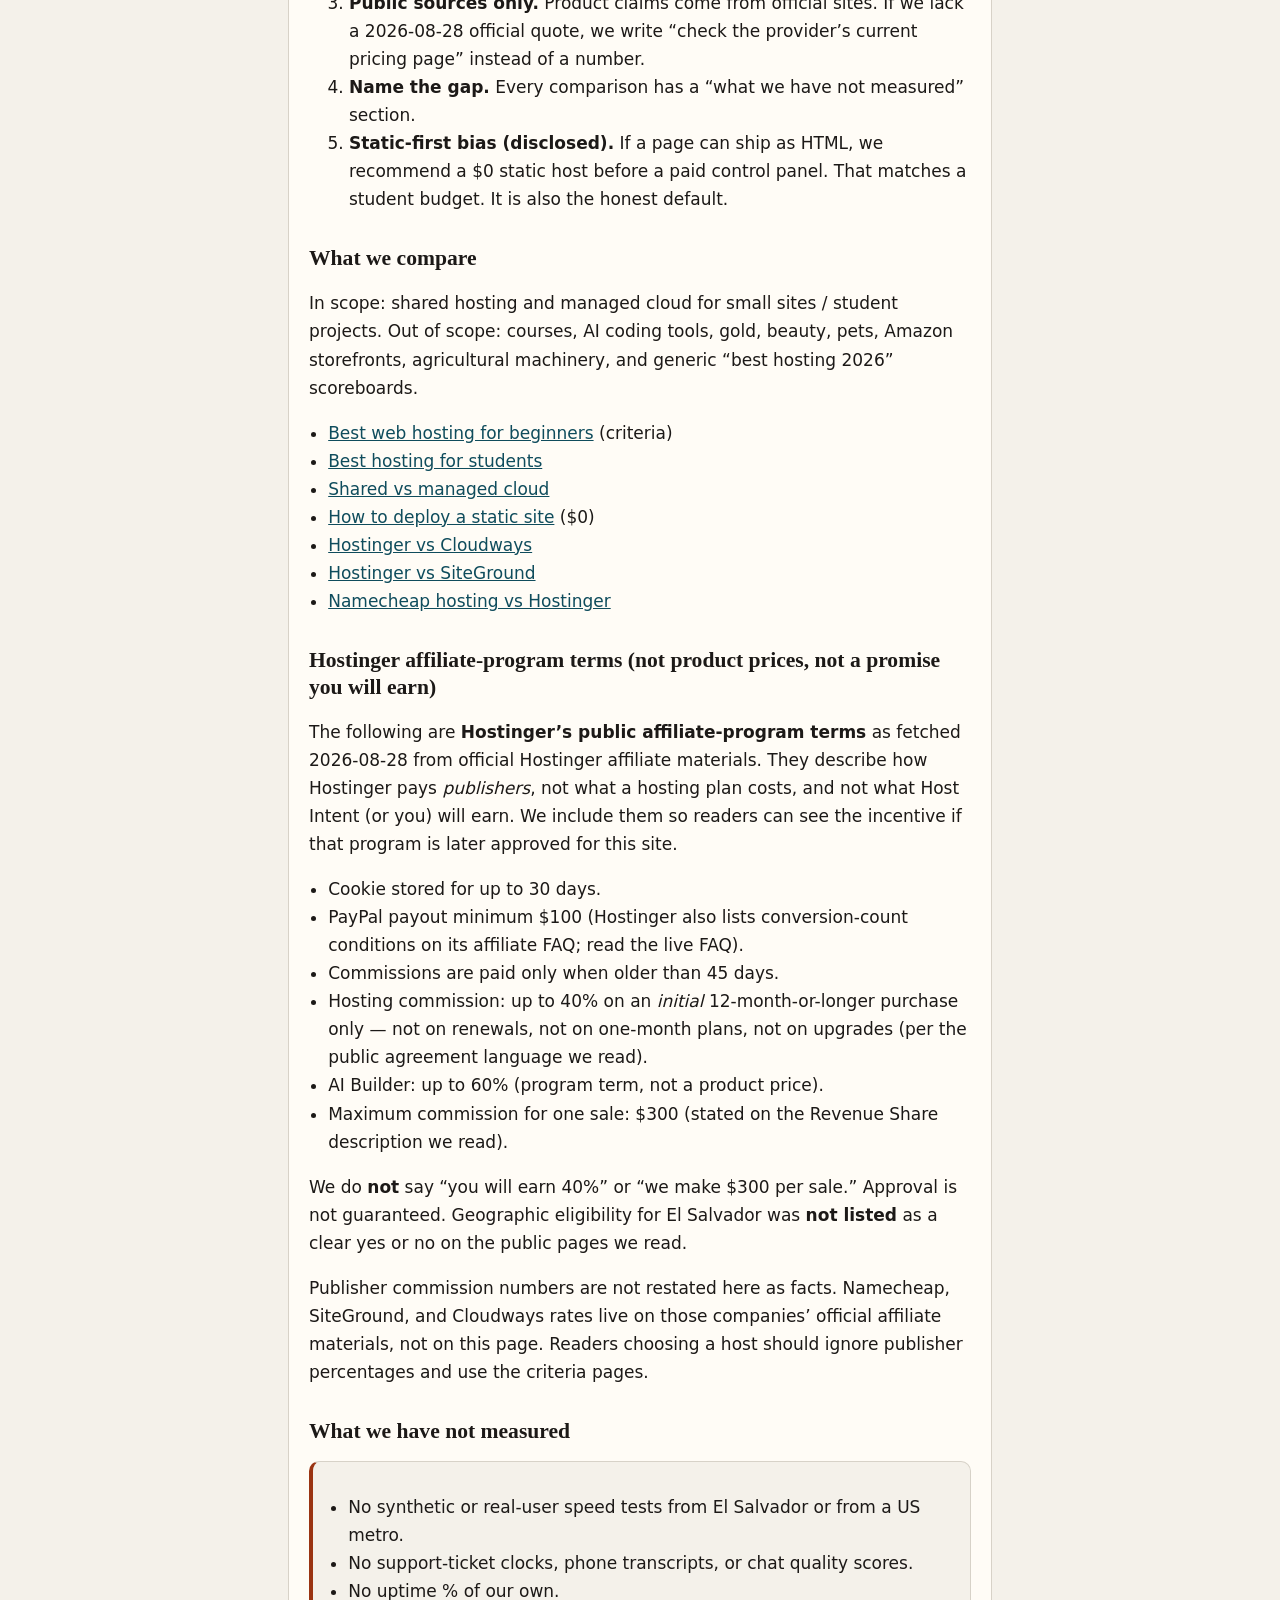
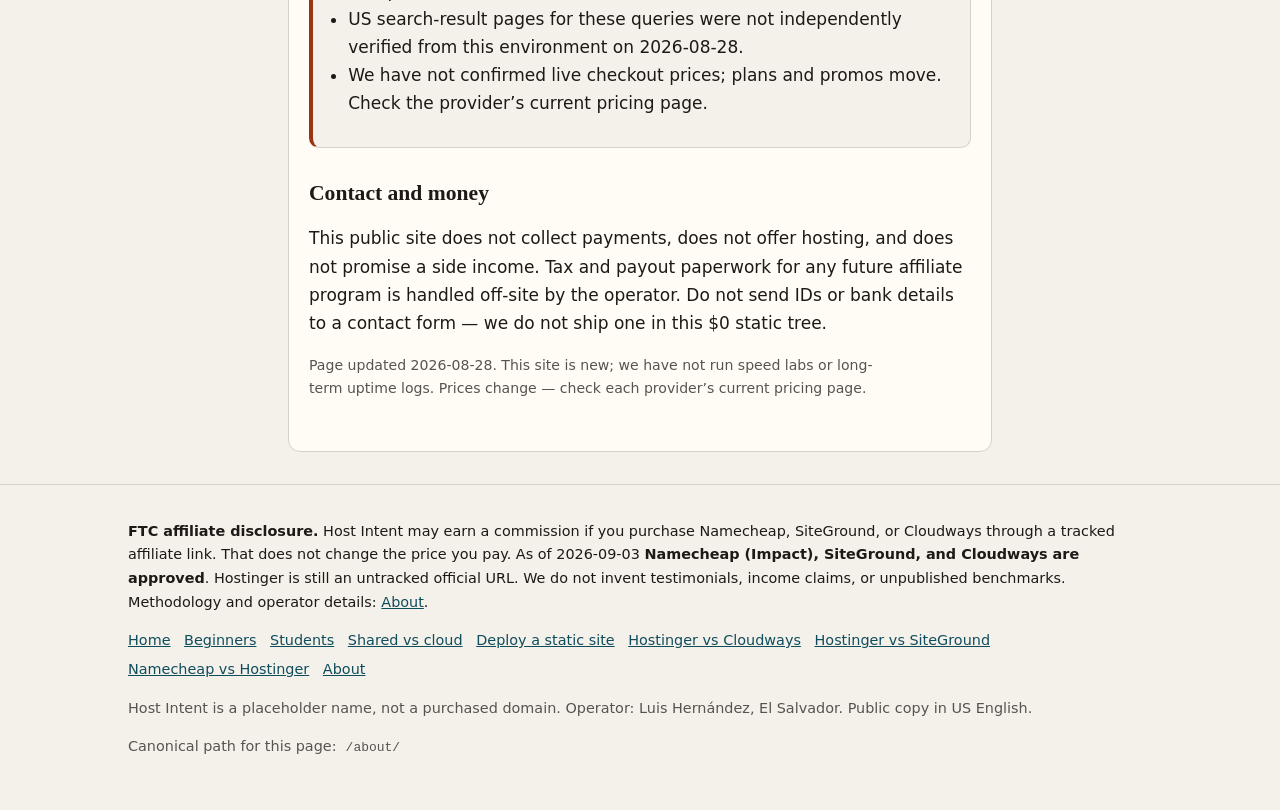
==== commit ac037b5c: "Track approved Cloudways affiliate links and update FTC. Cloudways is approved as of 2026-09-03. Use" ====
--- a/about/index.html
+++ b/about/index.html
@@ -15,7 +15,7 @@
     <div class="wrap">
       <p class="brand"><a href="../">Host Intent</a></p>
       <p class="tagline">Hosting comparisons and deploy notes for small sites.</p>
-      <p class="ftc-banner"><strong>Affiliate disclosure.</strong> Host Intent is a free site. Some links go to hosting companies. If you later buy through a tracked affiliate link, we may earn a commission at no extra cost to you. <strong>Namecheap (Impact) and SiteGround are approved as of 2026-08-31</strong>. Those links may be tracked. Hostinger and Cloudways stay official marketing URLs until approved. We do not promise income, rankings, or “best” scores. Full note: <a href="../about/">About</a>.</p>
+      <p class="ftc-banner"><strong>Affiliate disclosure.</strong> Host Intent is a free site. Some links go to hosting companies. If you later buy through a tracked affiliate link, we may earn a commission at no extra cost to you. <strong>Namecheap (Impact), SiteGround, and Cloudways are approved</strong> (Cloudways as of 2026-09-03). Those links may be tracked. Hostinger stays an official marketing URL until approved. We do not promise income, rankings, or “best” scores. Full note: <a href="../about/">About</a>.</p>
       <nav class="primary" aria-label="Primary"><a href="../">Home</a>
         <a href="../best-web-hosting-for-beginners/">Beginners</a>
         <a href="../best-hosting-for-students/">Students</a>
@@ -32,7 +32,7 @@
     
     <h1>About Host Intent, methodology, and disclosures</h1>
     <p class="lede">This is the canonical methodology and FTC affiliate disclosure for Host Intent. A short disclosure still appears in the header and footer of every public page.</p>
-    <p class="meta">Operator: Luis Hernández, El Salvador. Updated 2026-08-31.</p>
+    <p class="meta">Operator: Luis Hernández, El Salvador. Updated 2026-09-03.</p>
 
     <h2>Who runs this</h2>
     <p>Luis Hernández writes these notes from El Salvador while studying. The public site is US English because the hosting queries we care about are English-language (shared hosting and managed cloud for small sites and student projects). “Host Intent” is a working title, not a purchased domain.</p>
@@ -41,7 +41,7 @@
     <h2>FTC affiliate disclosure (canonical)</h2>
     <div class="note">
       <p><strong>This site may earn a commission</strong> if you buy a hosting product through a future affiliate link. You do not pay more because of that. Compensation can affect which brands we have time to write about. It does not license us to invent testimonials, income, uptime, or unpublished prices.</p>
-      <p>As of 2026-08-31: <strong>Namecheap is approved</strong> via Impact (tracking URL with <code>subId1</code> page slug and <code>subId2=host-intent</code>). <strong>SiteGround is approved</strong> (default campaign <code>afcode</code>; we do not alter that query string). Hostinger and Cloudways remain official marketing URLs until approved.</p>
+      <p>As of 2026-08-31: <strong>Namecheap is approved</strong> via Impact (tracking URL with <code>subId1</code> page slug and <code>subId2=host-intent</code>). <strong>SiteGround is approved</strong> (default campaign <code>afcode</code>; we do not alter that query string). <strong>Cloudways is approved</strong> as of 2026-09-03 (affiliate <code>id</code> parameter). Hostinger remains an official marketing URL until approved.</p>
       <p>We will not bid on another company’s trademark in ads (we are not running paid search at $0 capital). Additional programs get tracked links only after approval.</p>
     </div>
 
@@ -77,7 +77,7 @@
       <li>Maximum commission for one sale: $300 (stated on the Revenue Share description we read).</li>
     </ul>
     <p>We do <strong>not</strong> say “you will earn 40%” or “we make $300 per sale.” Approval is not guaranteed. Geographic eligibility for El Salvador was <strong>not listed</strong> as a clear yes or no on the public pages we read.</p>
-    <p>Cloudways program terms are not restated here as numbers (application pending; slabs not treated as facts). Namecheap and SiteGround publisher rates live on those companies’ official affiliate materials, not on this page. Readers choosing a host should ignore publisher percentages and use the criteria pages.</p>
+    <p>Publisher commission numbers are not restated here as facts. Namecheap, SiteGround, and Cloudways rates live on those companies’ official affiliate materials, not on this page. Readers choosing a host should ignore publisher percentages and use the criteria pages.</p>
 
     <h2>What we have not measured</h2>
     <div class="not-measured">
@@ -97,7 +97,7 @@
   </main>
   <footer class="site">
     <div class="wrap">
-      <p class="ftc-footer"><strong>FTC affiliate disclosure.</strong> Host Intent may earn a commission if you purchase Namecheap or SiteGround through a tracked affiliate link. That does not change the price you pay. As of 2026-08-31 <strong>Namecheap (Impact) and SiteGround are approved</strong>. Hostinger and Cloudways are still untracked official URLs. We do not invent testimonials, income claims, or unpublished benchmarks. Methodology and operator details: <a href="../about/">About</a>.</p>
+      <p class="ftc-footer"><strong>FTC affiliate disclosure.</strong> Host Intent may earn a commission if you purchase Namecheap, SiteGround, or Cloudways through a tracked affiliate link. That does not change the price you pay. As of 2026-09-03 <strong>Namecheap (Impact), SiteGround, and Cloudways are approved</strong>. Hostinger is still an untracked official URL. We do not invent testimonials, income claims, or unpublished benchmarks. Methodology and operator details: <a href="../about/">About</a>.</p>
       <nav aria-label="Footer"><a href="../">Home</a>
         <a href="../best-web-hosting-for-beginners/">Beginners</a>
         <a href="../best-hosting-for-students/">Students</a>
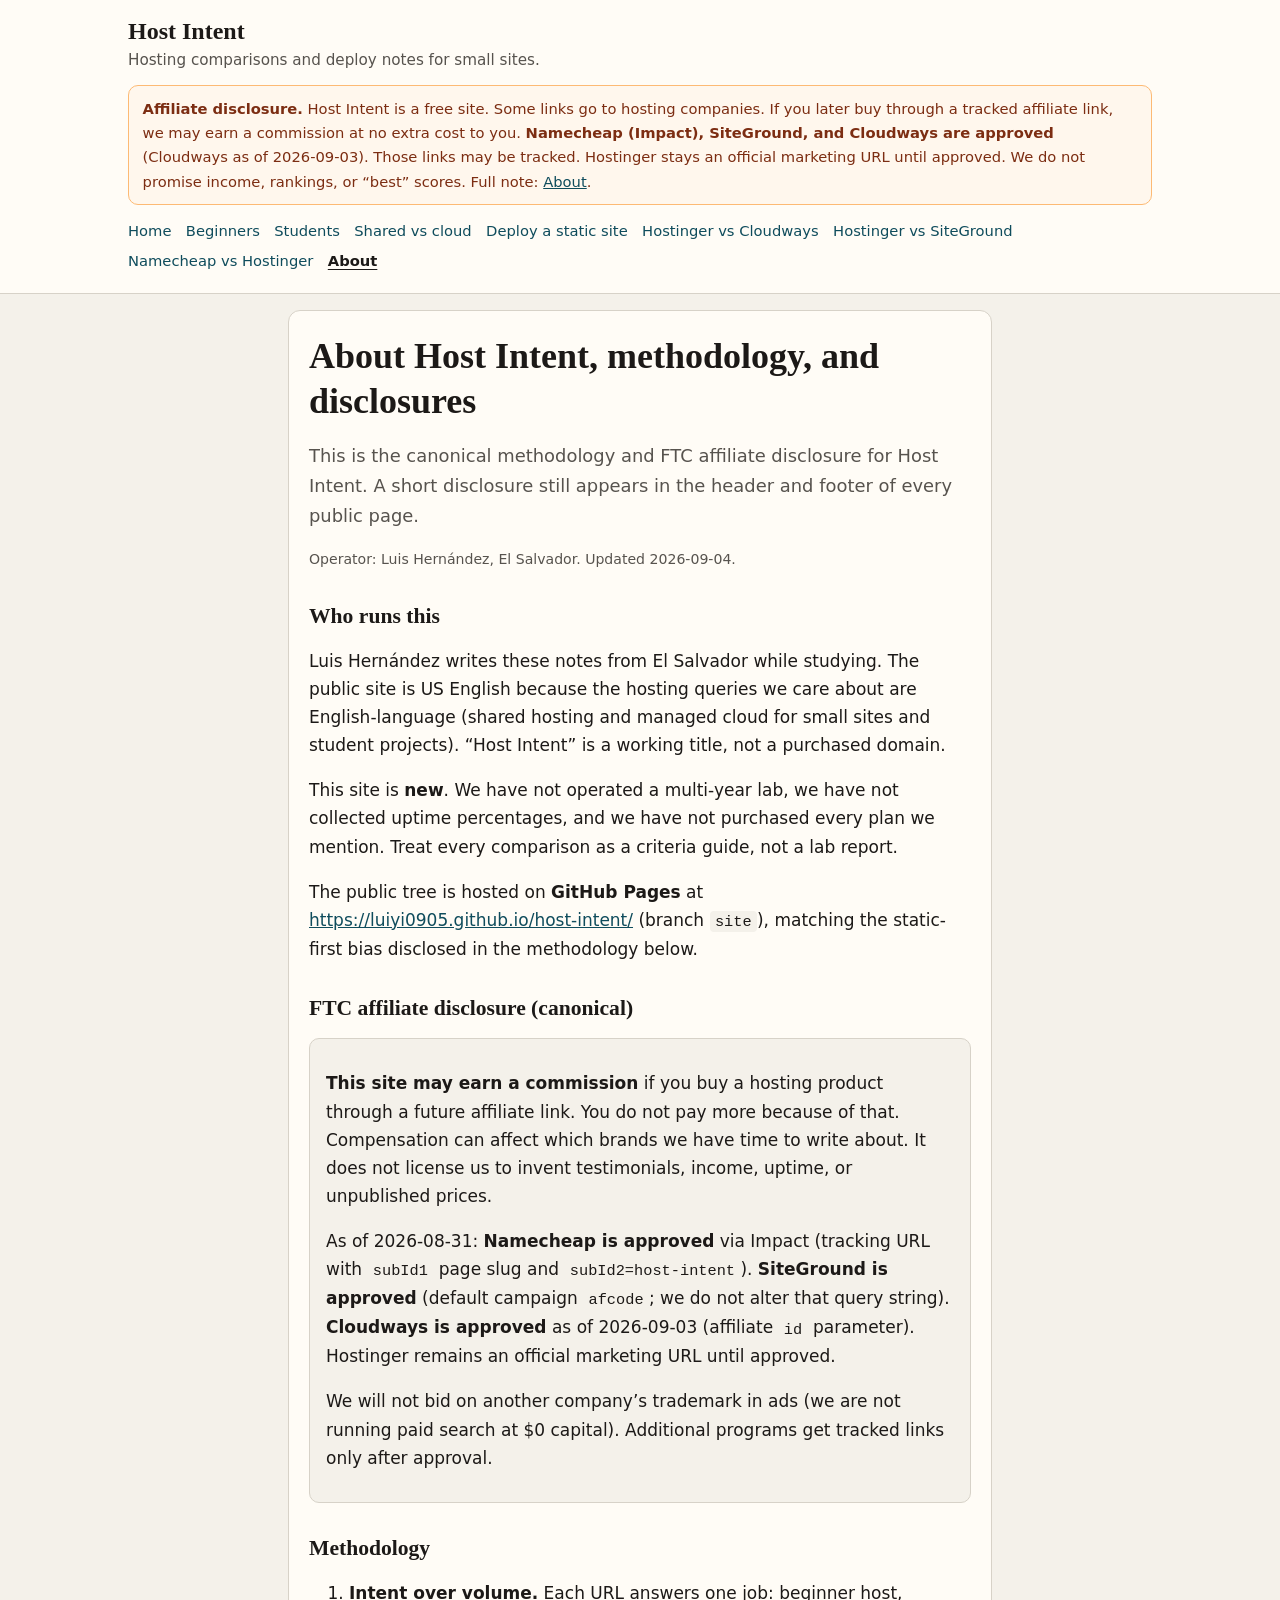
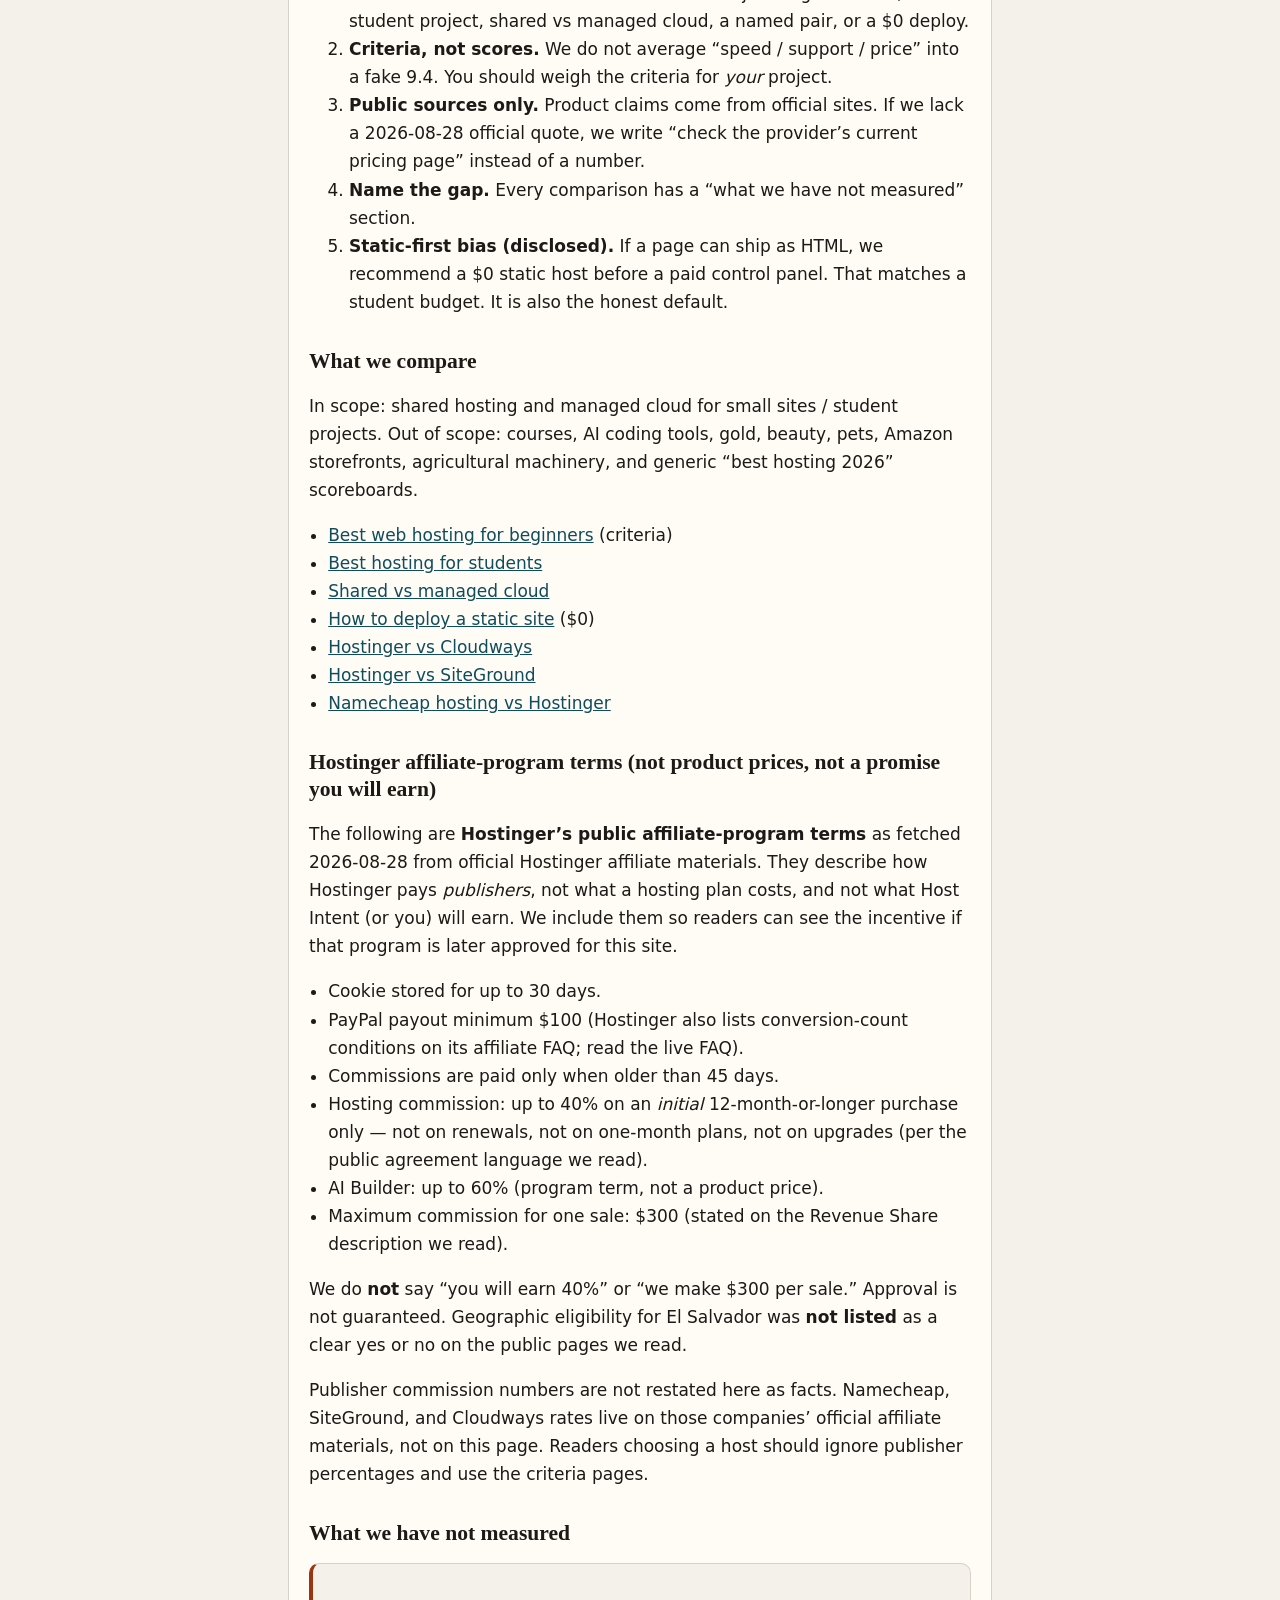
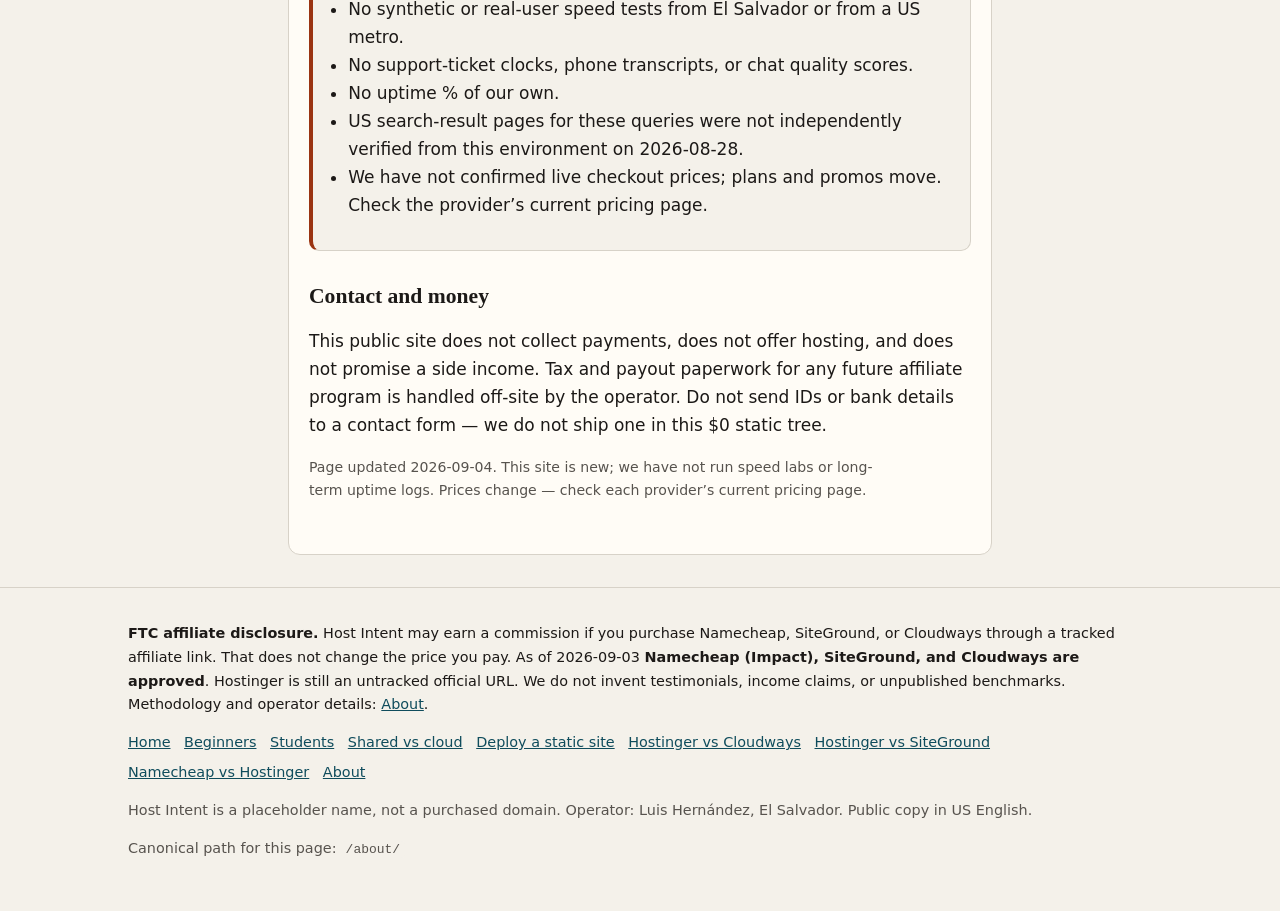
==== commit 25b4779a: "Deepen Hostinger vs Cloudways and fix the live deploy tutorial. Week-2 content pass: product-shape c" ====
--- a/about/index.html
+++ b/about/index.html
@@ -32,11 +32,12 @@
     
     <h1>About Host Intent, methodology, and disclosures</h1>
     <p class="lede">This is the canonical methodology and FTC affiliate disclosure for Host Intent. A short disclosure still appears in the header and footer of every public page.</p>
-    <p class="meta">Operator: Luis Hernández, El Salvador. Updated 2026-09-03.</p>
+    <p class="meta">Operator: Luis Hernández, El Salvador. Updated 2026-09-04.</p>
 
     <h2>Who runs this</h2>
     <p>Luis Hernández writes these notes from El Salvador while studying. The public site is US English because the hosting queries we care about are English-language (shared hosting and managed cloud for small sites and student projects). “Host Intent” is a working title, not a purchased domain.</p>
     <p>This site is <strong>new</strong>. We have not operated a multi-year lab, we have not collected uptime percentages, and we have not purchased every plan we mention. Treat every comparison as a criteria guide, not a lab report.</p>
+    <p>The public tree is hosted on <strong>GitHub Pages</strong> at <a href="https://luiyi0905.github.io/host-intent/">https://luiyi0905.github.io/host-intent/</a> (branch <code>site</code>), matching the static-first bias disclosed in the methodology below.</p>
 
     <h2>FTC affiliate disclosure (canonical)</h2>
     <div class="note">
@@ -93,7 +94,7 @@
     <h2>Contact and money</h2>
     <p>This public site does not collect payments, does not offer hosting, and does not promise a side income. Tax and payout paperwork for any future affiliate program is handled off-site by the operator. Do not send IDs or bank details to a contact form — we do not ship one in this $0 static tree.</p>
 
-    <p class="meta">Page updated 2026-08-28. This site is new; we have not run speed labs or long-term uptime logs. Prices change — check each provider’s current pricing page.</p>
+    <p class="meta">Page updated 2026-09-04. This site is new; we have not run speed labs or long-term uptime logs. Prices change — check each provider’s current pricing page.</p>
   </main>
   <footer class="site">
     <div class="wrap">
